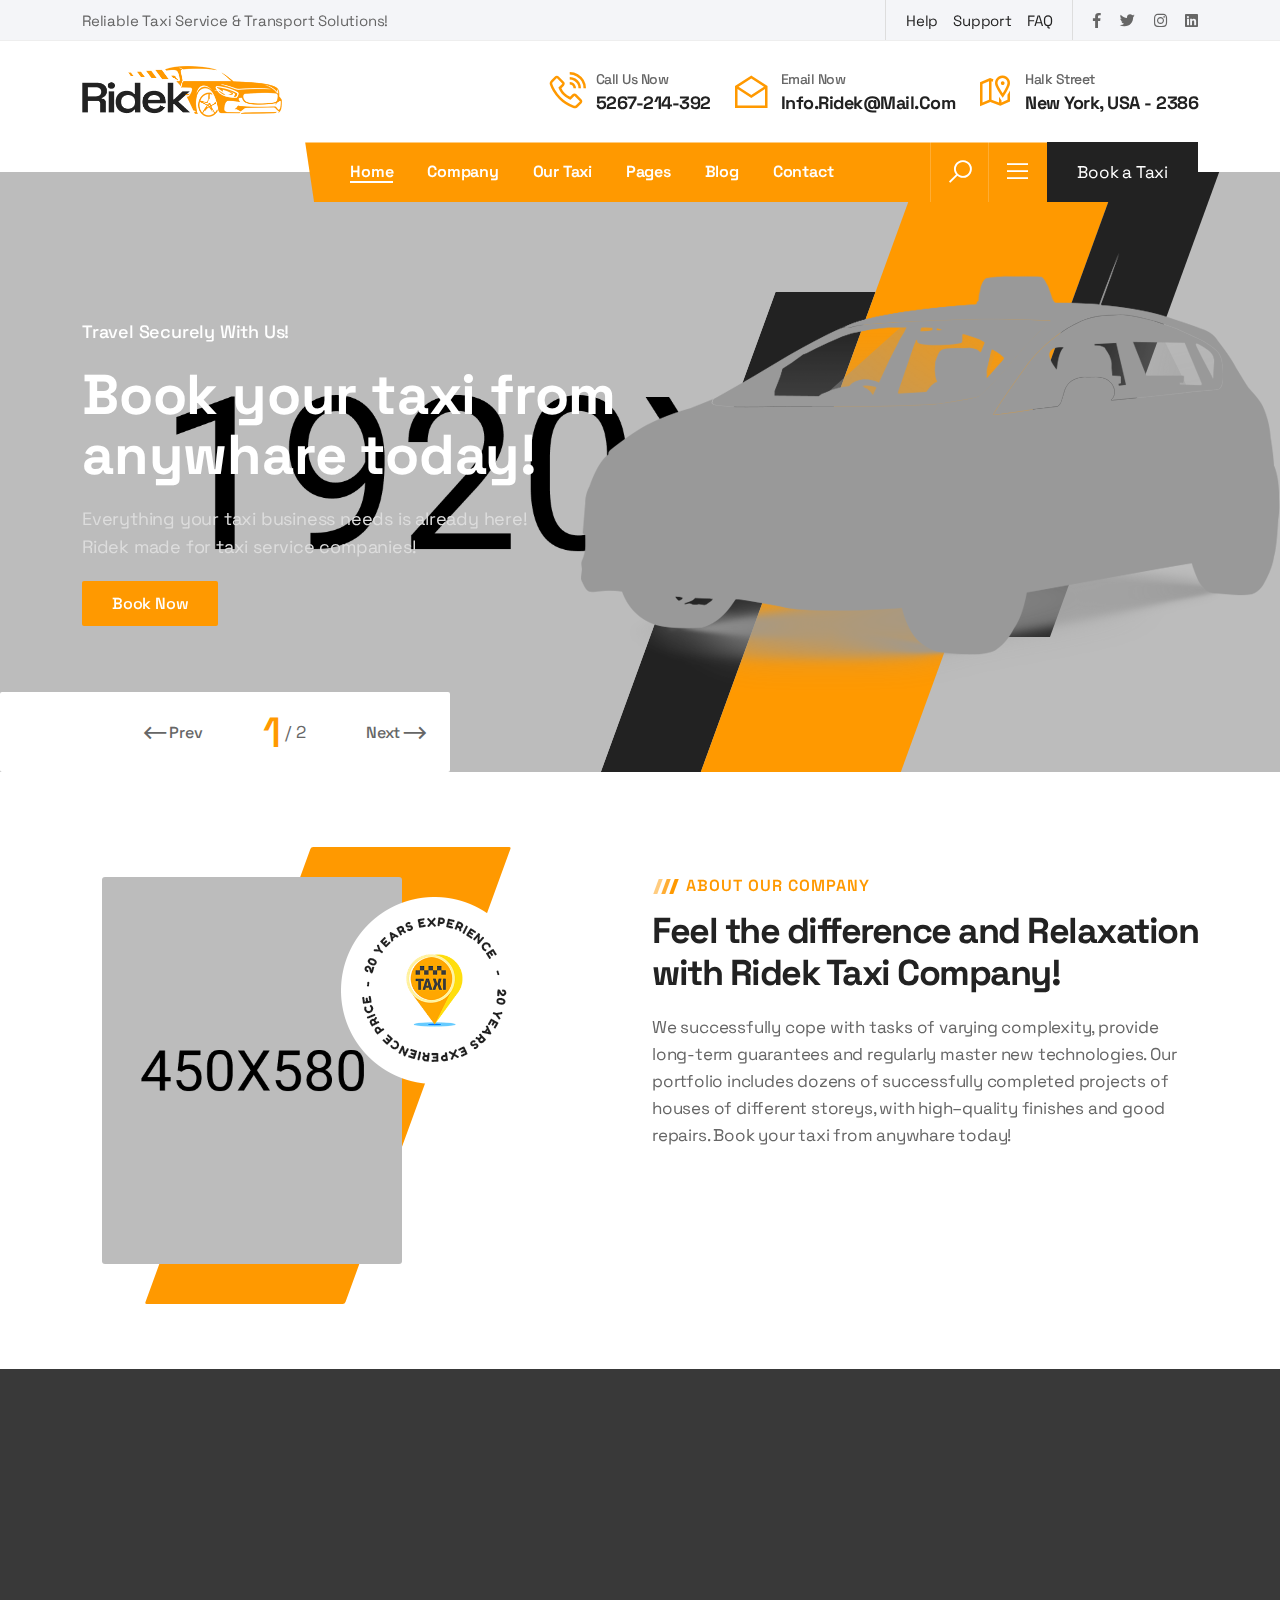
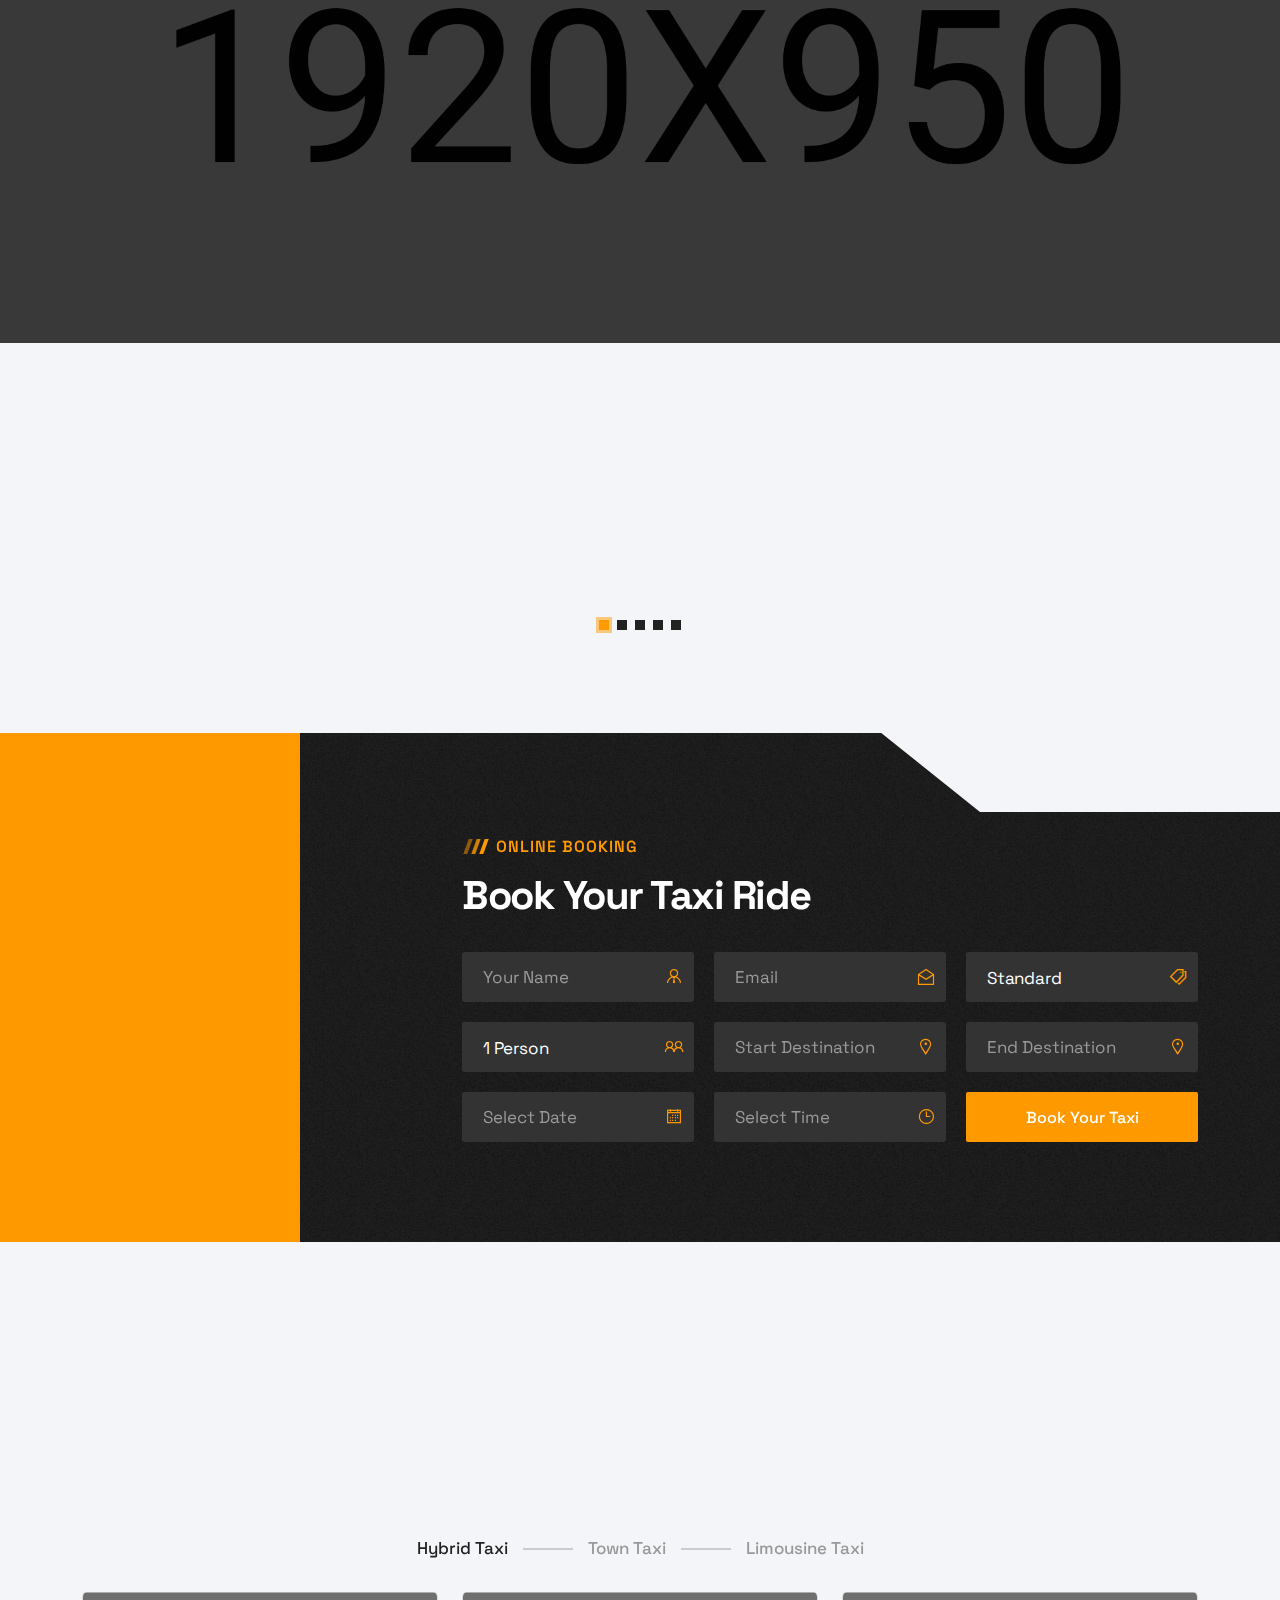
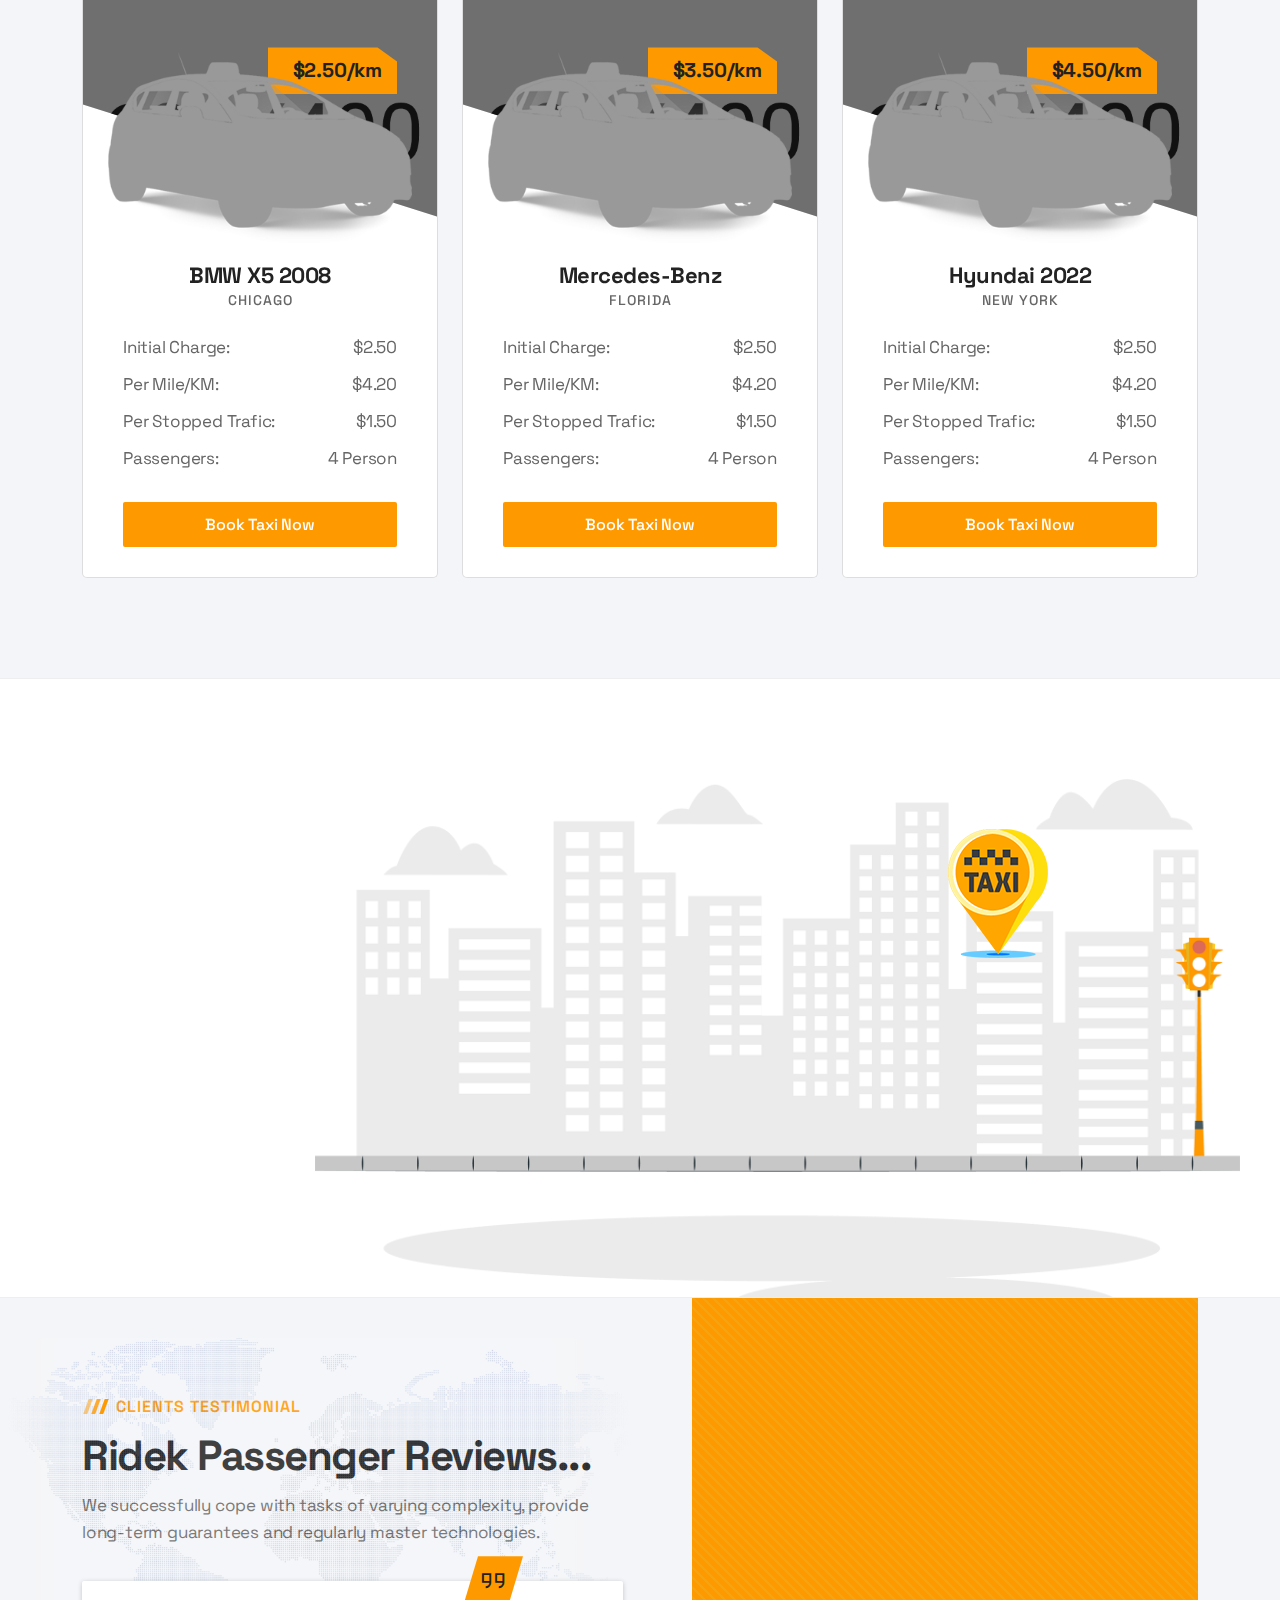
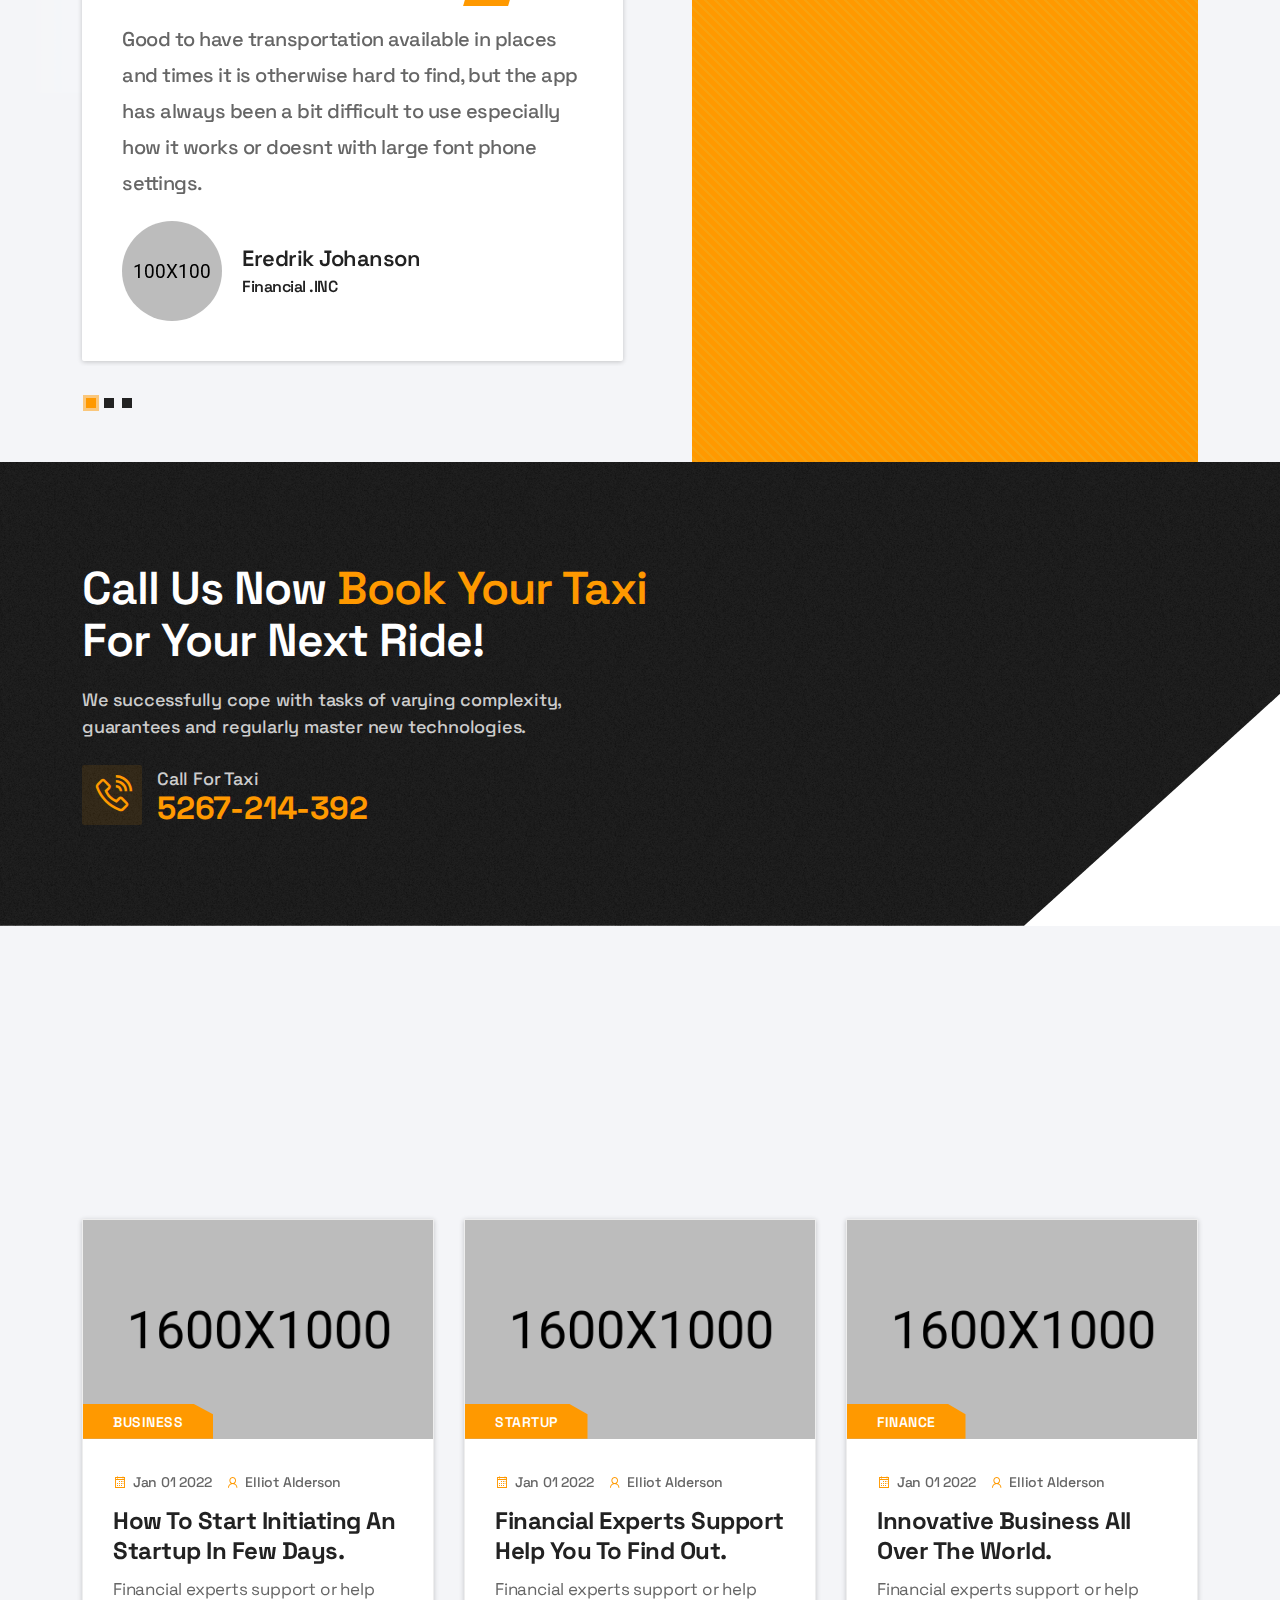
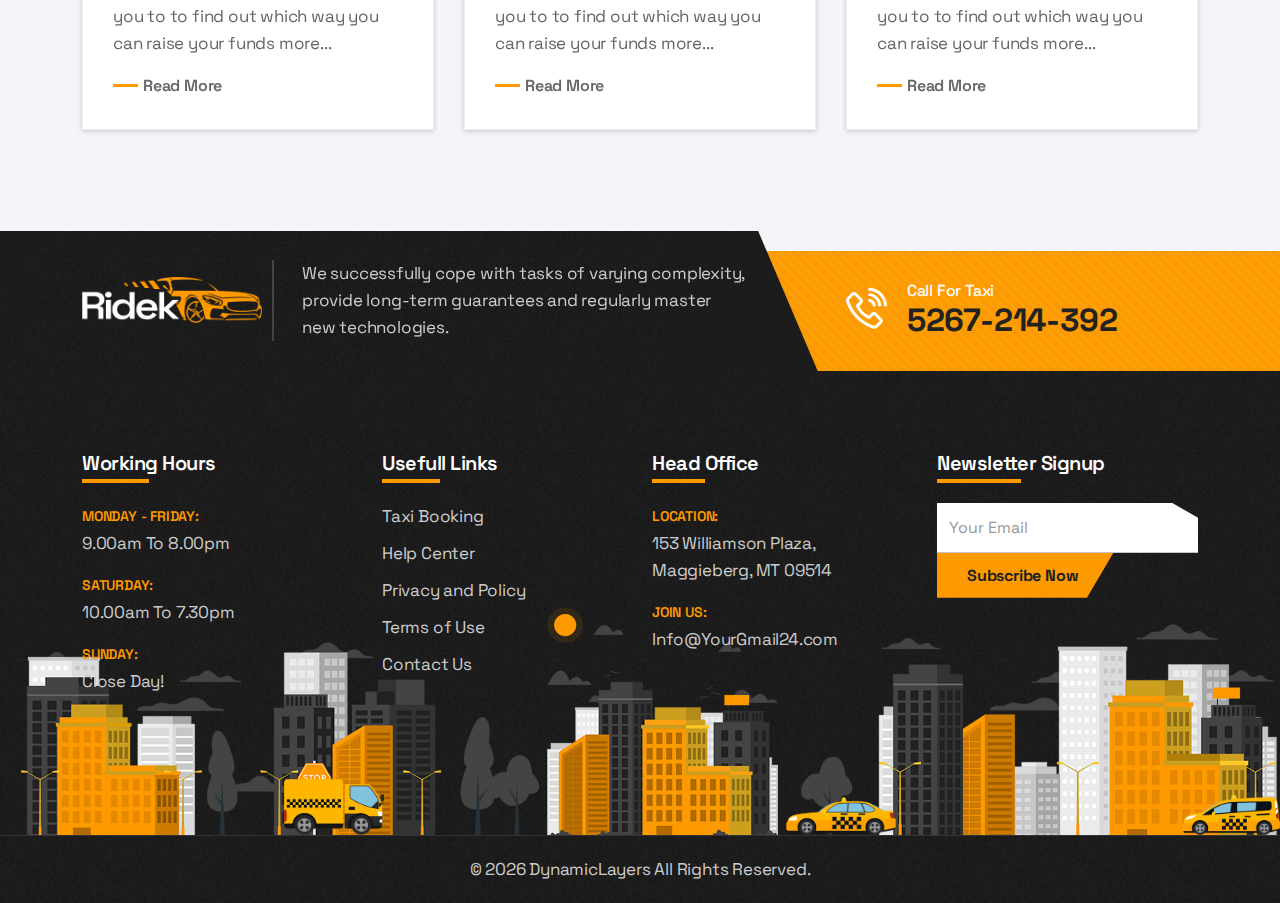
==== index.html @ b0699152 "Added all files without editing any" ====
<!DOCTYPE html>
<!--[if lt IE 7]>      <html class="no-js lt-ie9 lt-ie8 lt-ie7" lang=""> <![endif]-->
<!--[if IE 7]>         <html class="no-js lt-ie9 lt-ie8" lang=""> <![endif]-->
<!--[if IE 8]>         <html class="no-js lt-ie9" lang=""> <![endif]-->
<!--[if gt IE 8]><!-->
<html class="no-js" lang="en">
<!--<![endif]-->

<head>
    <meta charset="utf-8">
    <meta name="viewport" content="width=device-width, initial-scale=1">
    <meta name="description" content="Ridek Online Taxi Booking HTML5 Template">
    <meta name="author" content="DynamicLayers">

    <title>Ridek - Online Taxi Booking Service HTML5 Template</title>

    <link rel="shortcut icon" type="image/x-icon" href="assets/img/favicon.png">
	
    <link rel="stylesheet" href="assets/css/bootstrap.min.css">
    <link rel="stylesheet" href="assets/css/animate.min.css">
    <link rel="stylesheet" href="assets/css/fontawesome.min.css">
    <link rel="stylesheet" href="assets/css/line-awesome.min.css">
    <link rel="stylesheet" href="assets/css/keyframe-animation.css">
    <link rel="stylesheet" href="assets/css/jquery.datetimepicker.min.css">
    <link rel="stylesheet" href="assets/css/nice-select.css">
    <link rel="stylesheet" href="assets/css/venobox.min.css">
    <link rel="stylesheet" href="assets/css/swiper.min.css">
    <link rel="stylesheet" href="assets/css/elements.css">
    <link rel="stylesheet" href="assets/css/header.css">
    <link rel="stylesheet" href="assets/css/slider.css">
    <link rel="stylesheet" href="assets/css/blog.css">
    <link rel="stylesheet" href="assets/css/main.css">
    <link rel="stylesheet" href="assets/css/responsive.css">
</head>

<body>
    <!--[if lt IE 8]>
	<p class="browserupgrade">
        You are using an <strong>outdated</strong> browser. Please
        <a href="http://browsehappy.com/">upgrade your browser</a> to improve
        your experience.
	</p><![endif]-->

    <div class="site-preloader">
        <div class="car">
            <div class="strike"></div>
            <div class="strike strike2"></div>
            <div class="strike strike3"></div>
            <div class="strike strike4"></div>
            <div class="strike strike5"></div>
            <div class="car-detail spoiler"></div>
            <div class="car-detail back"></div>
            <div class="car-detail center"></div>
            <div class="car-detail center1"></div>
            <div class="car-detail front"></div>
            <div class="car-detail wheel"></div>
            <div class="car-detail wheel wheel2"></div>
        </div>
    </div><!--/.site-preloader-->

    <header class="main-header">
        <div class="top-header">
            <div class="container">
                <div class="top-header-wrap">
                    <div class="top-left">
                        <p>Reliable Taxi Service & Transport Solutions!</p>
                    </div>
                    <div class="top-right">
                        <ul class="top-header-nav">
                            <li><a href="faqs.html">Help</a></li>
                            <li><a href="contact.html">Support</a></li>
                            <li><a href="faqs.html">FAQ</a></li>
                        </ul>
                        <ul class="header-social-share">
                            <li><a href="#"><i class="fab fa-facebook-f"></i></a></li>
                            <li><a href="#"><i class="fab fa-twitter"></i></a></li>
                            <li><a href="#"><i class="fab fa-instagram"></i></a></li>
                            <li><a href="#"><i class="fab fa-linkedin"></i></a></li>
                        </ul>
                    </div>
                </div>
            </div>
        </div><!--/.top-header-->
        <div class="mid-header">
            <div class="container">
                <div class="mid-header-wrap">
                    <div class="site-logo">
                        <a href="index.html"><img src="assets/img/logo-dark.png" alt="Logo"></a>
                    </div><!--/.site-logo-->
                    <ul class="header-info">
                        <li>
                            <div class="header-info-icon">
                                <i class="las la-phone-volume"></i>
                            </div>
                            <div class="header-info-text">
                                <h3><span>Call us now</span><a href="tel:5267214392">5267-214-392</a></h3>
                            </div>
                        </li>
                        <li>
                            <div class="header-info-icon">
                                <i class="las la-envelope-open"></i>
                            </div>
                            <div class="header-info-text">
                                <h3><span>Email now</span>Info.ridek@mail.com</h3>
                            </div>
                        </li>
                        <li>
                            <div class="header-info-icon">
                                <i class="las la-map-marked-alt"></i>
                            </div>
                            <div class="header-info-text">
                                <h3><span>Halk Street</span>New York, USA - 2386</h3>
                            </div>
                        </li>
                    </ul>
                </div>
            </div>
        </div><!--/.mid-header-->
        <div class="nav-menu-wrapper">
            <div class="container">
                <div class="nav-menu-inner">
                    <div class="site-logo">
                        <a href="index.html"><img src="assets/img/logo-dark.png" alt="Logo"></a>
                    </div><!--/.site-logo-->
                    <div class="header-menu-wrap">
                        <ul class="nav-menu">
                            <li class="active dropdown_menu">
                                <a href="index.html">Home</a>
                                <ul>
                                    <li><a href="index.html">Home Default</a></li>
                                    <li><a href="index-2.html">Home Modern</a></li>
                                </ul>
                            </li>
                            <li class="dropdown_menu">
                                <a href="about-us.html">Company</a>
                                <ul>
                                    <li><a href="about-us.html">About Us</a></li>
                                    <li><a href="about-company.html">About Company</a></li>
                                    <li><a href="our-services.html">Our Services</a></li>
                                    <li><a href="service-details.html">Services Details</a></li>
                                    <li><a href="book-taxi.html">Book a Ride</a></li>
                                </ul>
                            </li>
                            <li class="dropdown_menu">
                                <a href="our-taxi.html">Our Taxi</a>
                                <ul>
                                    <li><a href="our-taxi.html">Taxi Lists</a></li>
                                    <li><a href="taxi-details.html">Taxi Details</a></li>
                                </ul>
                            </li>
                            <li class="dropdown_menu">
                                <a href="#">Pages</a>
                                <ul>
                                    <li><a href="our-drivers.html">Our Drivers</a></li>
                                    <li><a href="driver-details.html">Driver Details</a></li>
                                    <li><a href="testimonials.html">Customer Reviews</a></li>
                                    <li><a href="faqs.html">Help &amp; Faq's</a></li>
                                    <li><a href="404.html">404 Error</a></li>
                                </ul>
                            </li>
                            <li class="dropdown_menu">
                                <a href="blog-grid.html">Blog</a>
                                <ul>
                                    <li><a href="blog-grid.html">Grid Posts</a></li>
                                    <li><a href="blog-classic.html">Classic Posts</a></li>
                                    <li><a href="blog-details.html">Blog Details</a></li>
                                </ul>
                            </li>
                            <li><a href="contact.html">Contact</a></li>
                        </ul>
                    </div>
                    <div class="menu-right-item">
                        <div class="search-icon dl-search-icon">
                            <i class="las la-search"></i>
                        </div>
                        <div class="sidebox-icon dl-sidebox-icon">
                            <i class="las la-bars"></i>
                        </div>
                        <a href="book-taxi.html" class="menu-btn">Book a Taxi</a>
                    </div>
                    <div class="mobile-menu-icon">
                        <div class="burger-menu">
                            <div class="line-menu line-half first-line"></div>
                            <div class="line-menu"></div>
                            <div class="line-menu line-half last-line"></div>
                        </div>
                    </div>
                </div>
            </div>
        </div>
        <!--/.nav-menu-->
    </header>
    <!--/.main-header-->

    <div id="popup-search-box">
        <div class="box-inner-wrap d-flex align-items-center">
            <form id="form" action="#" method="get" role="search">
                <input id="popup-search" type="text" name="s" placeholder="Type keywords here...">
                <button id="popup-search-button" type="submit" name="submit">
                    <i class="las la-search"></i>
                </button>
            </form>
            <div class="search-close"><i class="las la-times"></i></div>
        </div>
    </div>
    <!--/.popupsearch-box-->
    <div id="searchbox-overlay"></div>

    <div id="popup-sidebox" class="popup-sidebox">
        <div class="sidebox-content">
            <div class="site-logo">
                <a href="index.html"><img src="assets/img/logo-light.png" alt="logo"></a>
            </div>
            <p>Everything your taxi business needs is already here! Ridek, a theme
                made for taxi service companies.</p>
            <ul class="sidebox-list">
                <li class="call"><span>Call for ride:</span>5267-214-392</li>
                <li>
                    <span>You can find us at:</span>Halk Street New York, USA - 2386
                </li>
                <li><span>Email now:</span>Info.ridek@mail.com</li>
            </ul>
        </div>
    </div>
    <!--/.popup-sidebox-->
    <div id="sidebox-overlay"></div>

    <div class="slider-section">
        <div class="main-slider">
            <div class="swiper-wrapper">
                <div class="swiper-slide">
                    <div class="slider-img"><img src="assets/img/slider-bg.jpg" alt="img" class="kenburns"
                            style="animation-duration: 12000ms; "></div>
                    <div class="car-holder">
                        <img src="assets/img/car-1.png" alt="car" data-animation="car-animation" data-duration="1.5s">
                        <div class="shape">
                            <div data-animation="slide-in-bottom" data-duration="1.5s" data-delay="0.3s"></div>
                            <div data-animation="fade-in" data-duration="1.5s" data-delay="0.2s"></div>
                            <div data-animation="slide-in-top" data-duration="1.5s" data-delay="0.5s"></div>
                        </div>
                    </div>
                    <div class="slider-content-wrap d-flex align-items-center text-left">
                        <div class="container">
                            <div class="slider-content">
                                <div class="slider-caption medium">
                                    <div class="inner-layer">
                                        <div data-animation="fade-in-bottom" data-delay="0.3s">Travel securely with us!
                                        </div>
                                    </div>
                                </div>
                                <div class="slider-caption big">
                                    <div class="inner-layer">
                                        <div data-animation="fade-in-bottom" data-delay="0.5s">Book your taxi from
                                            <br>anywhare today!
                                        </div>
                                    </div>
                                </div>
                                <div class="slider-caption small">
                                    <div class="inner-layer">
                                        <div data-animation="fade-in-bottom" data-delay="0.7s" data-duration="1s">
                                            Everything your taxi business needs is already here! <br>Ridek made for taxi
                                            service companies!</div>
                                    </div>
                                </div>
                                <div class="slider-btn">
                                    <a href="book-taxi.html" class="default-btn" data-animation="fade-in-bottom"
                                        data-delay="0.9s">Book Now</a>
                                </div>
                            </div>
                        </div>
                    </div>
                </div>
                <div class="swiper-slide">
                    <div class="slider-img"><img src="assets/img/slider-bg.jpg" alt="img" class="kenburns"
                            style="animation-duration: 12000ms; "></div>
                    <div class="car-holder">
                        <img src="assets/img/car-1.png" alt="car" data-animation="car-animation" data-duration="1.5s">
                        <div class="shape">
                            <div data-animation="slide-in-bottom" data-duration="1.5s" data-delay="0.3s"></div>
                            <div data-animation="fade-in" data-duration="1.5s" data-delay="0.2s"></div>
                            <div data-animation="slide-in-top" data-duration="1.5s" data-delay="0.5s"></div>
                        </div>
                    </div>
                    <div class="slider-content-wrap d-flex align-items-center text-left">
                        <div class="container">
                            <div class="slider-content">
                                <div class="slider-caption medium">
                                    <div class="inner-layer">
                                        <div data-animation="fade-in-bottom" data-delay="0.3s">Travel securely with us!
                                        </div>
                                    </div>
                                </div>
                                <div class="slider-caption big">
                                    <div class="inner-layer">
                                        <div data-animation="fade-in-bottom" data-delay="0.5s">Book your taxi from
                                            <br>anywhare today!
                                        </div>
                                    </div>
                                </div>
                                <div class="slider-caption small">
                                    <div class="inner-layer">
                                        <div data-animation="fade-in-bottom" data-delay="0.7s" data-duration="1s">
                                            Everything your taxi business needs is already here! <br>Ridek made for taxi
                                            service companies!</div>
                                    </div>
                                </div>
                                <div class="slider-btn">
                                    <a href="book-taxi.html" class="default-btn" data-animation="fade-in-bottom"
                                        data-delay="0.9s">Book Now</a>
                                </div>
                            </div>
                        </div>
                    </div>
                </div>
            </div>
            <!-- Slider navigation buttons -->
            <div class="slider-controls">
                <div class="slider-control slider-button-prev"><span><i
                            class="las la-long-arrow-alt-left"></i></span>Prev</div>
                <div class="slider-pagination"></div>
                <div class="slider-control slider-button-next">Next<span><i
                            class="las la-long-arrow-alt-right"></i></span>
                </div>
            </div>
        </div>
    </div>
    <!--/.slider-section-->

    <section class="about-section padding">
        <div class="container">
            <div class="row align-items-center">
                <div class="col-md-6">
                    <div class="about-img">
                        <img class="about-img1 wow fade-in-left" data-wow-delay="200ms" src="assets/img/about-1.png" alt="img">
                        <img class="about-img2 wow fade-in-bottom" data-wow-delay="400ms" src="assets/img/about-2.png" alt="img">
                        <figure class="round-text"><img src="assets/img/experience-text-round.png" alt="img"></figure>
                    </div>
                </div>
                <div class="col-md-6">
                    <div class="section-heading mb-40 wow fade-in-right" data-wow-delay="200ms">
                        <h4><span></span>About Our Company</h4>
                        <h2>Feel the difference and Relaxation with Ridek Taxi Company!</h2>
                        <p>We successfully cope with tasks of varying complexity, provide long-term guarantees and
                            regularly master new technologies. Our portfolio includes dozens of successfully completed
                            projects of houses of different storeys, with high–quality finishes and good repairs. Book
                            your taxi from anywhare today!</p>
                    </div>
                    <!--/.section-heading-->
                    <ul class="about-info wow fade-in-right" data-wow-delay="400ms">
                        <li>
                            <img class="owner-thumb" src="assets/img/comment-1.png" alt="thumb">
                            <div class="owner">
                                <h4>Founder - CEO</h4>
                                <img class="signature" src="assets/img/signature.png" alt="signature">
                            </div>
                        </li>
                        <li>
                            <h2><span>Call For Taxi</span><a href="tel:5267214392">5267-214-392</a></h2>
                        </li>
                    </ul>
                </div>
            </div>
        </div>
    </section>
    <!--/.about-section-->

    <section class="service-section bg-grey padding">
        <div class="bg-half"></div>
        <div class="container">
            <div class="section-heading text-center mb-40 wow fade-in-bottom" data-wow-delay="200ms">
                <h4><span></span>What We Offer</h4>
                <h2 class="white">Start your journey with<br>Ridek Taxi Company!</h2>
                <p>We successfully cope with tasks of varying complexity, provide long-term <br>guarantees and regularly
                    master new technologies.</p>
            </div>
            <!--/.section-heading-->
            <div class="swiper-outside">
                <div class="service-carousel">
                    <div class="swiper-wrapper">
                        <div class="swiper-slide">
                            <div class="service-item wow fade-in-bottom" data-wow-delay="200ms">
                                <div class="service-thumb">
                                    <img src="assets/img/service-1.jpg" alt="img">
                                    <div class="service-shape-wrap">
                                        <div class="service-shape"></div>
                                    </div>
                                    <div class="service-car"><img src="assets/img/car-1.png" alt="car"></div>
                                </div>
                                <div class="service-content">
                                    <h3><a href="service-details.html">Regular Transport</a></h3>
                                    <p>Everything your taxi business needs is already here! Ridek made for taxi service
                                        companies!</p>
                                    <a class="read-more" href="service-details.html">Read More</a>
                                </div>
                            </div>
                        </div>
                        <div class="swiper-slide">
                            <div class="service-item wow fade-in-bottom" data-wow-delay="400ms">
                                <div class="service-thumb">
                                    <img src="assets/img/service-2.jpg" alt="img">
                                    <div class="service-shape-wrap">
                                        <div class="service-shape"></div>
                                    </div>
                                    <div class="service-car"><img src="assets/img/car-1.png" alt="car"></div>
                                </div>
                                <div class="service-content">
                                    <h3><a href="service-details.html">Airport Transport</a></h3>
                                    <p>Everything your taxi business needs is already here! Ridek made for taxi service
                                        companies!</p>
                                    <a class="read-more" href="service-details.html">Read More</a>
                                </div>
                            </div>
                        </div>
                        <div class="swiper-slide">
                            <div class="service-item wow fade-in-bottom" data-wow-delay="600ms">
                                <div class="service-thumb">
                                    <img src="assets/img/service-3.jpg" alt="img">
                                    <div class="service-shape-wrap">
                                        <div class="service-shape"></div>
                                    </div>
                                    <div class="service-car"><img src="assets/img/car-1.png" alt="car"></div>
                                </div>
                                <div class="service-content">
                                    <h3><a href="service-details.html">Luggage Transport</a></h3>
                                    <p>Everything your taxi business needs is already here! Ridek made for taxi service
                                        companies!</p>
                                    <a class="read-more" href="service-details.html">Read More</a>
                                </div>
                            </div>
                        </div>
                        <div class="swiper-slide">
                            <div class="service-item">
                                <div class="service-thumb">
                                    <img src="assets/img/service-4.jpg" alt="img">
                                    <div class="service-shape-wrap">
                                        <div class="service-shape"></div>
                                    </div>
                                    <div class="service-car"><img src="assets/img/car-1.png" alt="car"></div>
                                </div>
                                <div class="service-content">
                                    <h3><a href="service-details.html">City Transport</a></h3>
                                    <p>Everything your taxi business needs is already here! Ridek made for taxi service
                                        companies!</p>
                                    <a class="read-more" href="service-details.html">Read More</a>
                                </div>
                            </div>
                        </div>
                        <div class="swiper-slide">
                            <div class="service-item">
                                <div class="service-thumb">
                                    <img src="assets/img/service-5.jpg" alt="img">
                                    <div class="service-shape-wrap">
                                        <div class="service-shape"></div>
                                    </div>
                                    <div class="service-car"><img src="assets/img/car-1.png" alt="car"></div>
                                </div>
                                <div class="service-content">
                                    <h3><a href="service-details.html">Business Transport</a></h3>
                                    <p>Everything your taxi business needs is already here! Ridek made for taxi service
                                        companies!</p>
                                    <a class="read-more" href="service-details.html">Read More</a>
                                </div>
                            </div>
                        </div>
                    </div>
                    <div class="swiper-pagination"></div><!-- Carousel Dots -->
                </div>
                <!-- Carousel Arrows -->
                <div class="swiper-nav swiper-next"><i class="las la-long-arrow-alt-right"></i></div>
                <div class="swiper-nav swiper-prev"><i class="las la-long-arrow-alt-left"></i></div>
            </div>
        </div>
    </section>
    <!--/.service-section-->

    <section class="booking-section">
        <div class="container">
            <div class="row pos-relative padding">
                <div class="col-lg-4">
                    <div class="booking-car wow fade-in-left" data-wow-delay="200ms"></div>
                </div>
                <div class="col-lg-8">
                    <div class="booking-wrap">
                        <div class="section-heading mb-30">
                            <h4><span></span>Online Booking</h4>
                            <h2 class="white">Book Your Taxi Ride</h2>
                        </div>
                        <form action="book-ride.php" id="book-taxi-ride">
                            <div class="booking-form">
                                <div class="form-field">
                                    <i class="las la-user-tie"></i>
                                    <input type="text" id="full-name" name="full-name" class="form-control"
                                        placeholder="Your Name" required>
                                </div>
                                <div class="form-field">
                                    <i class="las la-envelope-open"></i>
                                    <input type="email" id="email" name="email" class="form-control" placeholder="Email"
                                        required>
                                </div>
                                <div class="form-field">
                                    <i class="las la-tags"></i>
                                    <select name="package-type" id="type" class="niceSelect">
                                        <option value="standard">Standard</option>
                                        <option value="business">Business</option>
                                        <option value="economy">Economy</option>
                                        <option value="vip-spacial">VIP Spacial</option>
                                        <option value="comfort">Comfort</option>
                                    </select>
                                </div>
                                <div class="form-field">
                                    <i class="las la-user-friends"></i>
                                    <select name="passengers" id="passengers" class="niceSelect">
                                        <option value="1">1 Person</option>
                                        <option value="2">2 Person</option>
                                        <option value="3">3 Person</option>
                                        <option value="4">4 Person</option>
                                        <option value="5">5 Person</option>
                                    </select>
                                </div>
                                <div class="form-field">
                                    <i class="las la-map-marker"></i>
                                    <input type="text" id="start-dest" name="start-dest" class="form-control"
                                        placeholder="Start Destination" required>
                                </div>
                                <div class="form-field">
                                    <i class="las la-map-marker"></i>
                                    <input type="text" id="end-dest" name="end-dest" class="form-control"
                                        placeholder="End Destination" required>
                                </div>
                                <div class="form-field">
                                    <i class="las la-calendar"></i>
                                    <input type="text" id="ride-date" name="ride-date" class="form-control date-picker"
                                        placeholder="Select Date" required>
                                </div>
                                <div class="form-field">
                                    <i class="las la-clock"></i>
                                    <input type="text" id="ride-time" name="ride-time" class="form-control time-picker"
                                        placeholder="Select Time" required>
                                </div>
                                <div class="form-field">
                                    <button id="submit" class="default-btn" type="submit">Book Your Taxi</button>
                                </div>
                            </div>
                            <div id="form-messages" class="alert" role="alert"></div>
                        </form><!-- Booking Form -->
                    </div>
                </div>
            </div>
        </div>
    </section><!--/.booking-section-->

    <section class="pricing-section bg-grey bd-bottom padding">
        <div class="container">
            <div class="section-heading text-center mb-40 wow fade-in-bottom" data-wow-delay="200ms">
                <h4><span></span>Lets Go With Us!</h4>
                <h2>Choose Your Taxi to Ride!</h2>
                <p>We successfully cope with tasks of varying complexity, provide long-term <br>guarantees and regularly
                    master new technologies.</p>
            </div><!--/.section-heading-->
            <ul class="nav pricing-tab-menu" id="pricing-tab" role="tablist">
                <li class="nav-item" role="presentation">
                    <button class="nav-link active" id="hybrid-taxi" data-bs-toggle="tab"
                        data-bs-target="#hybrid-taxi-content" type="button" role="tab"
                        aria-controls="hybrid-taxi-content" aria-selected="true">Hybrid Taxi</button>
                </li>
                <li class="nav-item" role="presentation">
                    <button class="nav-link" id="town-taxt" data-bs-toggle="tab" data-bs-target="#town-taxi-content"
                        type="button" role="tab" aria-controls="town-taxi-content" aria-selected="false">Town
                        Taxi</button>
                </li>
                <li class="nav-item" role="presentation">
                    <button class="nav-link" id="limousine-taxi" data-bs-toggle="tab"
                        data-bs-target="#limousine-taxi-content" type="button" role="tab"
                        aria-controls="limousine-taxi-content" aria-selected="false">Limousine Taxi</button>
                </li>
            </ul>
            <!--Tab Menu-->
            <div class="tab-content" id="pricing-tab-content">
                <div class="tab-pane fade show active" id="hybrid-taxi-content" role="tabpanel"
                    aria-labelledby="hybrid-taxi-content">
                    <div class="row">
                        <div class="col-lg-4 col-md-6 sm-padding">
                            <div class="pricing-item">
                                <div class="pricing-head-wrap">
                                    <div class="pricing-car">
                                        <img src="assets/img/pricing-car.png" alt="car">
                                        <div class="price">$2.50/km</div>
                                    </div>
                                </div>
                                <div class="pricing-head">
                                    <h3><a href="taxi-details.html">BMW X5 2008</a></h3>
                                    <span class="location">Chicago</span>
                                </div>
                                <ul class="pricing-list">
                                    <li>Initial Charge: <span>$2.50</span></li>
                                    <li>Per Mile/KM: <span>$4.20</span></li>
                                    <li>Per Stopped Trafic: <span>$1.50</span></li>
                                    <li>Passengers: <span>4 Person</span></li>
                                    <li><a href="book-taxi.html" class="default-btn">Book Taxi Now</a></li>
                                </ul>
                            </div>
                        </div>
                        <div class="col-lg-4 col-md-6 sm-padding">
                            <div class="pricing-item">
                                <div class="pricing-head-wrap">
                                    <div class="pricing-car">
                                        <img src="assets/img/pricing-car.png" alt="car">
                                        <div class="price">$3.50/km</div>
                                    </div>
                                </div>
                                <div class="pricing-head">
                                    <h3><a href="taxi-details.html">Mercedes‑Benz</a></h3>
                                    <span class="location">Florida</span>
                                </div>
                                <ul class="pricing-list">
                                    <li>Initial Charge: <span>$2.50</span></li>
                                    <li>Per Mile/KM: <span>$4.20</span></li>
                                    <li>Per Stopped Trafic: <span>$1.50</span></li>
                                    <li>Passengers: <span>4 Person</span></li>
                                    <li><a href="book-taxi.html" class="default-btn">Book Taxi Now</a></li>
                                </ul>
                            </div>
                        </div>
                        <div class="col-lg-4 col-md-6 sm-padding">
                            <div class="pricing-item">
                                <div class="pricing-head-wrap">
                                    <div class="pricing-car">
                                        <img src="assets/img/pricing-car.png" alt="car">
                                        <div class="price">$4.50/km</div>
                                    </div>
                                </div>
                                <div class="pricing-head">
                                    <h3><a href="taxi-details.html">Hyundai 2022</a></h3>
                                    <span class="location">New York</span>
                                </div>
                                <ul class="pricing-list">
                                    <li>Initial Charge: <span>$2.50</span></li>
                                    <li>Per Mile/KM: <span>$4.20</span></li>
                                    <li>Per Stopped Trafic: <span>$1.50</span></li>
                                    <li>Passengers: <span>4 Person</span></li>
                                    <li><a href="book-taxi.html" class="default-btn">Book Taxi Now</a></li>
                                </ul>
                            </div>
                        </div>
                    </div>
                </div>
                <div class="tab-pane fade" id="town-taxi-content" role="tabpanel" aria-labelledby="town-taxi-content">
                    <div class="row">
                        <div class="col-lg-4 col-md-6 sm-padding">
                            <div class="pricing-item">
                                <div class="pricing-head-wrap">
                                    <div class="pricing-car">
                                        <img src="assets/img/pricing-car.png" alt="car">
                                        <div class="price">$2.50/km</div>
                                    </div>
                                </div>
                                <div class="pricing-head">
                                    <h3><a href="taxi-details.html">BMW X5 2008</a></h3>
                                    <span class="location">Chicago</span>
                                </div>
                                <ul class="pricing-list">
                                    <li>Initial Charge: <span>$2.50</span></li>
                                    <li>Per Mile/KM: <span>$4.20</span></li>
                                    <li>Per Stopped Trafic: <span>$1.50</span></li>
                                    <li>Passengers: <span>4 Person</span></li>
                                    <li><a href="book-taxi.html" class="default-btn">Book Taxi Now</a></li>
                                </ul>
                            </div>
                        </div>
                        <div class="col-lg-4 col-md-6 sm-padding">
                            <div class="pricing-item">
                                <div class="pricing-head-wrap">
                                    <div class="pricing-car">
                                        <img src="assets/img/pricing-car.png" alt="car">
                                        <div class="price">$3.50/km</div>
                                    </div>
                                </div>
                                <div class="pricing-head">
                                    <h3><a href="taxi-details.html">Mercedes‑Benz</a></h3>
                                    <span class="location">Florida</span>
                                </div>
                                <ul class="pricing-list">
                                    <li>Initial Charge: <span>$2.50</span></li>
                                    <li>Per Mile/KM: <span>$4.20</span></li>
                                    <li>Per Stopped Trafic: <span>$1.50</span></li>
                                    <li>Passengers: <span>4 Person</span></li>
                                    <li><a href="book-taxi.html" class="default-btn">Book Taxi Now</a></li>
                                </ul>
                            </div>
                        </div>
                        <div class="col-lg-4 col-md-6 sm-padding">
                            <div class="pricing-item">
                                <div class="pricing-head-wrap">
                                    <div class="pricing-car">
                                        <img src="assets/img/pricing-car.png" alt="car">
                                        <div class="price">$4.50/km</div>
                                    </div>
                                </div>
                                <div class="pricing-head">
                                    <h3><a href="taxi-details.html">Hyundai 2022</a></h3>
                                    <span class="location">New York</span>
                                </div>
                                <ul class="pricing-list">
                                    <li>Initial Charge: <span>$2.50</span></li>
                                    <li>Per Mile/KM: <span>$4.20</span></li>
                                    <li>Per Stopped Trafic: <span>$1.50</span></li>
                                    <li>Passengers: <span>4 Person</span></li>
                                    <li><a href="book-taxi.html" class="default-btn">Book Taxi Now</a></li>
                                </ul>
                            </div>
                        </div>
                    </div>
                </div>
                <div class="tab-pane fade" id="limousine-taxi-content" role="tabpanel" aria-labelledby="limousine-taxi">
                    <div class="row">
                        <div class="col-lg-4 col-md-6 sm-padding">
                            <div class="pricing-item">
                                <div class="pricing-head-wrap">
                                    <div class="pricing-car">
                                        <img src="assets/img/pricing-car.png" alt="car">
                                        <div class="price">$2.50/km</div>
                                    </div>
                                </div>
                                <div class="pricing-head">
                                    <h3><a href="taxi-details.html">BMW X5 2008</a></h3>
                                    <span class="location">Chicago</span>
                                </div>
                                <ul class="pricing-list">
                                    <li>Initial Charge: <span>$2.50</span></li>
                                    <li>Per Mile/KM: <span>$4.20</span></li>
                                    <li>Per Stopped Trafic: <span>$1.50</span></li>
                                    <li>Passengers: <span>4 Person</span></li>
                                    <li><a href="book-taxi.html" class="default-btn">Book Taxi Now</a></li>
                                </ul>
                            </div>
                        </div>
                        <div class="col-lg-4 col-md-6 sm-padding">
                            <div class="pricing-item">
                                <div class="pricing-head-wrap">
                                    <div class="pricing-car">
                                        <img src="assets/img/pricing-car.png" alt="car">
                                        <div class="price">$3.50/km</div>
                                    </div>
                                </div>
                                <div class="pricing-head">
                                    <h3><a href="taxi-details.html">Mercedes‑Benz</a></h3>
                                    <span class="location">Florida</span>
                                </div>
                                <ul class="pricing-list">
                                    <li>Initial Charge: <span>$2.50</span></li>
                                    <li>Per Mile/KM: <span>$4.20</span></li>
                                    <li>Per Stopped Trafic: <span>$1.50</span></li>
                                    <li>Passengers: <span>4 Person</span></li>
                                    <li><a href="book-taxi.html" class="default-btn">Book Taxi Now</a></li>
                                </ul>
                            </div>
                        </div>
                        <div class="col-lg-4 col-md-6 sm-padding">
                            <div class="pricing-item">
                                <div class="pricing-head-wrap">
                                    <div class="pricing-car">
                                        <img src="assets/img/pricing-car.png" alt="car">
                                        <div class="price">$4.50/km</div>
                                    </div>
                                </div>
                                <div class="pricing-head">
                                    <h3><a href="taxi-details.html">Hyundai 2022</a></h3>
                                    <span class="location">New York</span>
                                </div>
                                <ul class="pricing-list">
                                    <li>Initial Charge: <span>$2.50</span></li>
                                    <li>Per Mile/KM: <span>$4.20</span></li>
                                    <li>Per Stopped Trafic: <span>$1.50</span></li>
                                    <li>Passengers: <span>4 Person</span></li>
                                    <li><a href="book-taxi.html" class="default-btn">Book Taxi Now</a></li>
                                </ul>
                            </div>
                        </div>
                    </div>
                </div>
            </div><!-- Tab Content -->
        </div>
    </section>
    <!--/.pricing-section-->

    <section class="download-section bd-bottom padding">
        <div class="container">
            <div class="row">
                <div class="col-lg-6">
                    <div class="section-heading wow fade-in-left" data-wow-delay="200ms">
                        <h4><span></span>Online Booking</h4>
                        <h2>Get the Ridek Mobile app and Start Your Journey!</h2>
                        <p>We successfully cope with tasks of varying complexity, provide long-term guarantees and
                            regularly master technologies.</p>
                        <ul class="app-feature">
                            <li>
                                <i><img class="feature-icon" src="assets/img/icon-navigator.svg" alt="icon"></i>
                                <h3>Easy to Search <br> Ridek Taxi!</h3>
                            </li>
                            <li>
                                <i><img class="feature-icon" src="assets/img/icon-clock.svg" alt="icon"></i>
                                <h3>Quick Pickups To <br> Save Time!</h3>
                            </li>
                            <li>
                                <i><img class="feature-icon" src="assets/img/icon-docs.svg" alt="icon"></i>
                                <h3>Inclusive Rates To<br> Enjoy Ride!</h3>
                            </li>
                        </ul>
                        <div class="download-btn">
                            <a href="#"><img src="assets/img/google-play.svg" alt="PlayStore"></a>
                            <a href="#"><img src="assets/img/app-store.svg" alt="AppStore"></a>
                        </div>
                    </div>
                </div>
                <div class="col-lg-6 d-none d-lg-block">
                    <div class="taxi-holder">
                        <div class="taxi wow fade-in-left" data-wow-delay="300ms"></div>
                        <div class="mockup wow fade-in-bottom" data-wow-delay="400ms"></div>
                        <div class="charecter wow fade-in-right" data-wow-delay="500ms"></div>
                        <img class="location-marker" src="assets/img/location-marker.png" alt="location">
                    </div>
                </div>
            </div>
        </div>
    </section>
    <!--/.download-section-->

    <section class="testimonial-section bg-grey">
        <div class="container">
            <div class="row align-items-center">
                <div class="col-lg-6">
                    <div class="section-heading mb-10">
                        <h4><span></span>Clients Testimonial</h4>
                        <h2>Ridek Passenger Reviews...</h2>
                        <p>We successfully cope with tasks of varying complexity, provide long-term guarantees and
                            regularly master technologies.</p>
                    </div>
                    <div class="swiper-outside testi-pagination">
                        <div class="testimonial-carousel">
                            <div class="swiper-wrapper">
                                <div class="swiper-slide">
                                    <div class="testi-item">
                                        <div class="quote-icon"><i class="las la-quote-right"></i></div>
                                        <p>Good to have transportation available in places and times it is otherwise
                                            hard to find, but the app has always been a bit difficult to use especially
                                            how it works or doesnt with large font phone settings.</p>
                                        <div class="testi-author">
                                            <div class="author-thumb"><img src="assets/img/comment-1.png" alt="author">
                                            </div>
                                            <div class="author-info">
                                                <h3>Eredrik Johanson <span>Financial .INC</span></h3>
                                            </div>
                                        </div>
                                    </div>
                                </div>
                                <div class="swiper-slide">
                                    <div class="testi-item">
                                        <div class="quote-icon"><i class="las la-quote-right"></i></div>
                                        <p>Good to have transportation available in places and times it is otherwise
                                            hard to find, but the app has always been a bit difficult to use especially
                                            how it works or doesnt with large font phone settings.</p>
                                        <div class="testi-author">
                                            <div class="author-thumb"><img src="assets/img/comment-1.png" alt="author">
                                            </div>
                                            <div class="author-info">
                                                <h3>Eredrik Johanson <span>Financial .INC</span></h3>
                                            </div>
                                        </div>
                                    </div>
                                </div>
                                <div class="swiper-slide">
                                    <div class="testi-item">
                                        <div class="quote-icon"><i class="las la-quote-right"></i></div>
                                        <p>Good to have transportation available in places and times it is otherwise
                                            hard to find, but the app has always been a bit difficult to use especially
                                            how it works or doesnt with large font phone settings.</p>
                                        <div class="testi-author">
                                            <div class="author-thumb"><img src="assets/img/comment-1.png" alt="author">
                                            </div>
                                            <div class="author-info">
                                                <h3>Eredrik Johanson <span>Financial .INC</span></h3>
                                            </div>
                                        </div>
                                    </div>
                                </div>
                            </div>
                        </div>
                        <div class="swiper-pagination"></div><!-- Carousel Dots -->
                    </div>
                </div>
                <div class="col-lg-6">
                    <div class="feature-wrap">
                        <div class="section-heading mb-30 wow fade-in-right" data-wow-delay="200ms">
                            <h4 class="white"><span></span>Why Choose Us!</h4>
                            <h2 class="white">Why Ride with Ridek?</h2>
                            <p class="white">We successfully cope with tasks of varying complexity, provide long-term
                                guarantees and regularly master technologies.</p>
                        </div>
                        <!--/.section-heading-->
                        <ul class="ridek-features">
                            <li class="wow fade-in-right" data-wow-delay="300ms">
                                <div class="feature-icon">
                                    <i class="las la-gem"></i>
                                </div>
                                <div class="feature-content">
                                    <h3>Safe Guarantee</h3>
                                    <p>We successfully cope with tasks of <br> varying complexity!</p>
                                </div>
                            </li>
                            <li class="wow fade-in-right" data-wow-delay="400ms">
                                <div class="feature-icon">
                                    <i class="las la-taxi"></i>
                                </div>
                                <div class="feature-content">
                                    <h3>Fast Pickups</h3>
                                    <p>We successfully cope with tasks of <br> varying complexity!</p>
                                </div>
                            </li>
                            <li class="wow fade-in-right" data-wow-delay="500ms">
                                <div class="feature-icon">
                                    <i class="las la-tachometer-alt"></i>
                                </div>
                                <div class="feature-content">
                                    <h3>Quick Ride</h3>
                                    <p>We successfully cope with tasks of <br> varying complexity!</p>
                                </div>
                            </li>
                        </ul>
                    </div>
                </div>
            </div>
        </div>
    </section>
    <!--/.testimonial-section-->

    <section class="cta-section padding">
        <div class="cta-men wow fade-in-bottom" data-wow-delay="200ms"></div>
        <div class="container">
            <div class="cta-content">
                <h2>Call Us Now <span>Book Your Taxi</span> <br> For Your Next Ride!</h2>
                <p>We successfully cope with tasks of varying complexity,<br>guarantees and regularly master new
                    technologies.</p>
                <div class="cta-call">
                    <i class="las la-phone-volume"></i>
                    <p><span>Call For Taxi</span><a href="tel:5267214392">5267-214-392</a></p>
                </div>
            </div>
        </div>
    </section>
    <!--/.cta-section-->

    <section class="blog-section bg-grey padding">
        <div class="container">
            <div class="section-heading text-center mb-40 wow fade-in-bottom" data-wow-delay="200ms">
                <h4><span></span>Recent Posts!</h4>
                <h2>News And Insights!</h2>
                <p>We successfully cope with tasks of varying complexity, provide long-term <br>guarantees and regularly
                    master new technologies.</p>
            </div>
            <!--/.section-heading-->
            <div class="row grid-post">
                <div class="col-lg-4 col-md-6 padding-15">
                    <div class="post-card">
                        <div class="post-thumb">
                            <img src="assets/img/post-1.jpg" alt="post">
                            <a href="blog-details.html" class="post-category">Business</a>
                        </div>
                        <div class="post-content-wrap">
                            <ul class="post-meta">
                                <li><i class="las la-calendar"></i>Jan 01 2022</li>
                                <li><i class="las la-user"></i>Elliot Alderson</li>
                            </ul>
                            <div class="post-content">
                                <h3>
                                    <a href="blog-details.html" class="hover">How to start initiating an startup in few
                                        days.</a>
                                </h3>
                                <p>Financial experts support or help you to to find out which way you can raise your
                                    funds more...</p>
                                <a href="blog-details.html" class="read-more">Read More</a>
                            </div>
                        </div>
                    </div>
                </div>
                <div class="col-lg-4 col-md-6 padding-15">
                    <div class="post-card">
                        <div class="post-thumb">
                            <img src="assets/img/post-2.jpg" alt="post">
                            <a href="blog-details.html" class="post-category">Startup</a>
                        </div>
                        <div class="post-content-wrap">
                            <ul class="post-meta">
                                <li><i class="las la-calendar"></i>Jan 01 2022</li>
                                <li><i class="las la-user"></i>Elliot Alderson</li>
                            </ul>
                            <div class="post-content">
                                <h3>
                                    <a href="blog-details.html">Financial experts support help you to find out.</a>
                                </h3>
                                <p>Financial experts support or help you to to find out which way you can raise your
                                    funds more...</p>
                                <a href="blog-details.html" class="read-more">Read More</a>
                            </div>
                        </div>
                    </div>
                </div>
                <div class="col-lg-4 col-md-6 padding-15">
                    <div class="post-card">
                        <div class="post-thumb">
                            <img src="assets/img/post-3.jpg" alt="post">
                            <a href="blog-details.html" class="post-category">Finance</a>
                        </div>
                        <div class="post-content-wrap">
                            <ul class="post-meta">
                                <li><i class="las la-calendar"></i>Jan 01 2022</li>
                                <li><i class="las la-user"></i>Elliot Alderson</li>
                            </ul>
                            <div class="post-content">
                                <h3>
                                    <a href="blog-details.html">Innovative business all over the world.</a>
                                </h3>
                                <p>Financial experts support or help you to to find out which way you can raise your
                                    funds more...</p>
                                <a href="blog-details.html" class="read-more">Read More</a>
                            </div>
                        </div>
                    </div>
                </div>
            </div>
        </div>
    </section>
    <!--/.blog-section-->

    <footer class="footer-section">
        <div class="footer-top-wrap bg-grey">
            <div class="container">
                <div class="footer-top">
                    <div class="row align-items-end">
                        <div class="col-lg-8">
                            <div class="brand">
                                <a class="footer-logo" href="index.html"><img src="assets/img/logo-light.png" alt="logo"></a>
                                <p>We successfully cope with tasks of varying complexity, provide long-term guarantees
                                    and regularly master new technologies.</p>
                            </div>
                        </div>
                        <div class="col-lg-4">
                            <div class="footer-call">
                                <i class="las la-phone-volume"></i>
                                <p><span>Call For Taxi</span><a href="tel:5267214392">5267-214-392</a></p>
                            </div>
                        </div>
                    </div>
                </div>
            </div>
        </div>
        <!--/.footer-top-wrap-->
        <div class="footer-mid-wrap">
            <div class="container">
                <div class="row">
                    <div class="col-lg-3 col-md-6 sm-padding">
                        <div class="footer-item">
                            <div class="widget-title">
                                <h3>Working Hours</h3>
                            </div>
                            <ul class="footer-contact">
                                <li><span>Monday - Friday:</span>9.00am To 8.00pm</li>
                                <li><span>Saturday:</span>10.00am To 7.30pm</li>
                                <li><span>Sunday:</span>Close Day!</li>
                            </ul>
                        </div>
                    </div>
                    <div class="col-lg-3 col-md-6 sm-padding">
                        <div class="footer-item footer-list">
                            <div class="widget-title">
                                <h3>Usefull Links</h3>
                            </div>
                            <ul class="footer-links">
                                <li><a href="book-taxi.html">Taxi Booking</a></li>
                                <li><a href="faqs.html">Help Center</a></li>
                                <li><a href="about-us.html">Privacy and Policy</a></li>
                                <li><a href="about-company.html">Terms of Use</a></li>
                                <li><a href="contact.html">Contact Us</a></li>
                            </ul>
                        </div>
                    </div>
                    <div class="col-lg-3 col-md-6 sm-padding">
                        <div class="footer-item">
                            <div class="widget-title">
                                <h3>Head Office</h3>
                            </div>
                            <ul class="footer-contact">
                                <li><span>Location:</span>153 Williamson Plaza, Maggieberg, MT 09514</li>
                                <li><span>Join Us:</span>Info@YourGmail24.com</li>
                            </ul>
                        </div>
                    </div>
                    <div class="col-lg-3 col-md-6 sm-padding">
                        <div class="footer-item subscribe-wrap">
                            <div class="widget-title">
                                <h3>Newsletter Signup</h3>
                            </div>
                            <form action="#" class="subscribe-form">
                                <input class="form-control" type="email" name="email" placeholder="Your Email"
                                    required="">
                                <input type="hidden" name="action" value="mailchimpsubscribe">
                                <button class="submit">Subscribe Now</button>
                                <div class="clearfix"></div>
                                <div id="subscribe-result">
                                    <div class="subscription-success"></div>
                                    <div class="subscription-error"></div>
                                </div>
                            </form>
                        </div>
                    </div>
                </div>
            </div>
            <div class="running-taxi">
                <div class="taxi"></div>
                <div class="taxi-2"></div>
                <div class="taxi-3"></div>
            </div>
        </div>
        <!--/.footer-mid-wrap-->
        <div class="copyright-wrap">
            <div class="container">
                <p>© <span id="currentYear"></span> DynamicLayers All Rights Reserved.</p>
            </div>
        </div>
        <!--/.copyright-wrap-->
    </footer>
    <!--/.footer-section-->

    <div id="scrollup">
        <button id="scroll-top" class="scroll-to-top">
            <i class="las la-arrow-up"></i>
        </button>
    </div>
    <!--scrollup-->

    <div class="dl-cursor">
        <div class="cursor-icon-holder"><i class="las la-times"></i></div>
    </div>
    <!--/.dl-cursor-->

    <!--jQuery Lib-->
    <script src="assets/js/vendor/jquary-3.6.0.min.js"></script>
    <script src="assets/js/vendor/modernizr-2.8.3-respond-1.4.2.min.js"></script>
    <script src="assets/js/vendor/jquery.ajaxchimp.min.js"></script>
    <script src="assets/js/vendor/bootstrap.min.js"></script>
    <script src="assets/js/vendor/popper.min.js"></script>
    <script src="assets/js/vendor/swiper.min.js"></script>
    <script src="assets/js/vendor/jquery.datetimepicker.full.js"></script>
    <script src="assets/js/vendor/jquery.nice-select.min.js"></script>
    <script src="assets/js/vendor/venobox.min.js"></script>
    <script src="assets/js/vendor/smooth-scroll.js"></script>
    <script src="assets/js/vendor/wow.min.js"></script>
    <script src="assets/js/book-ride.js"></script>
    <script src="assets/js/main.js"></script>
</body>

</html>
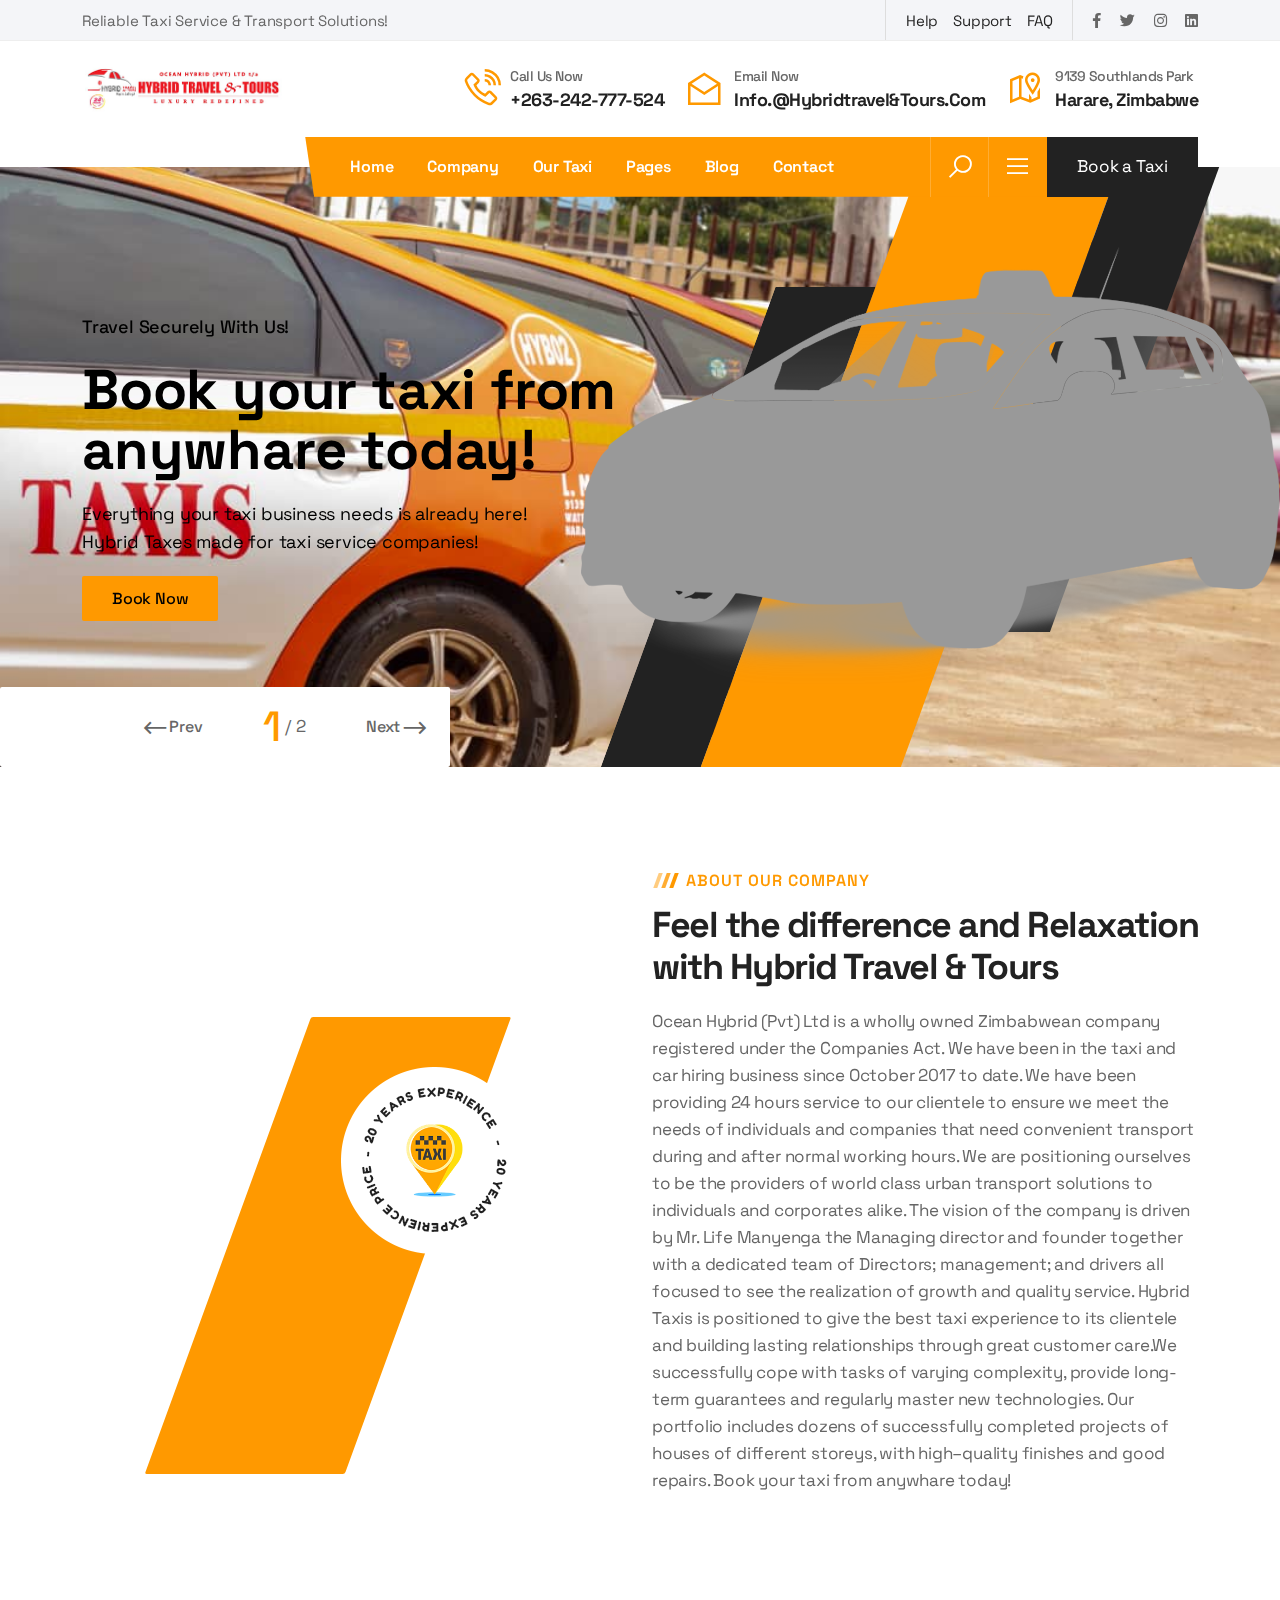
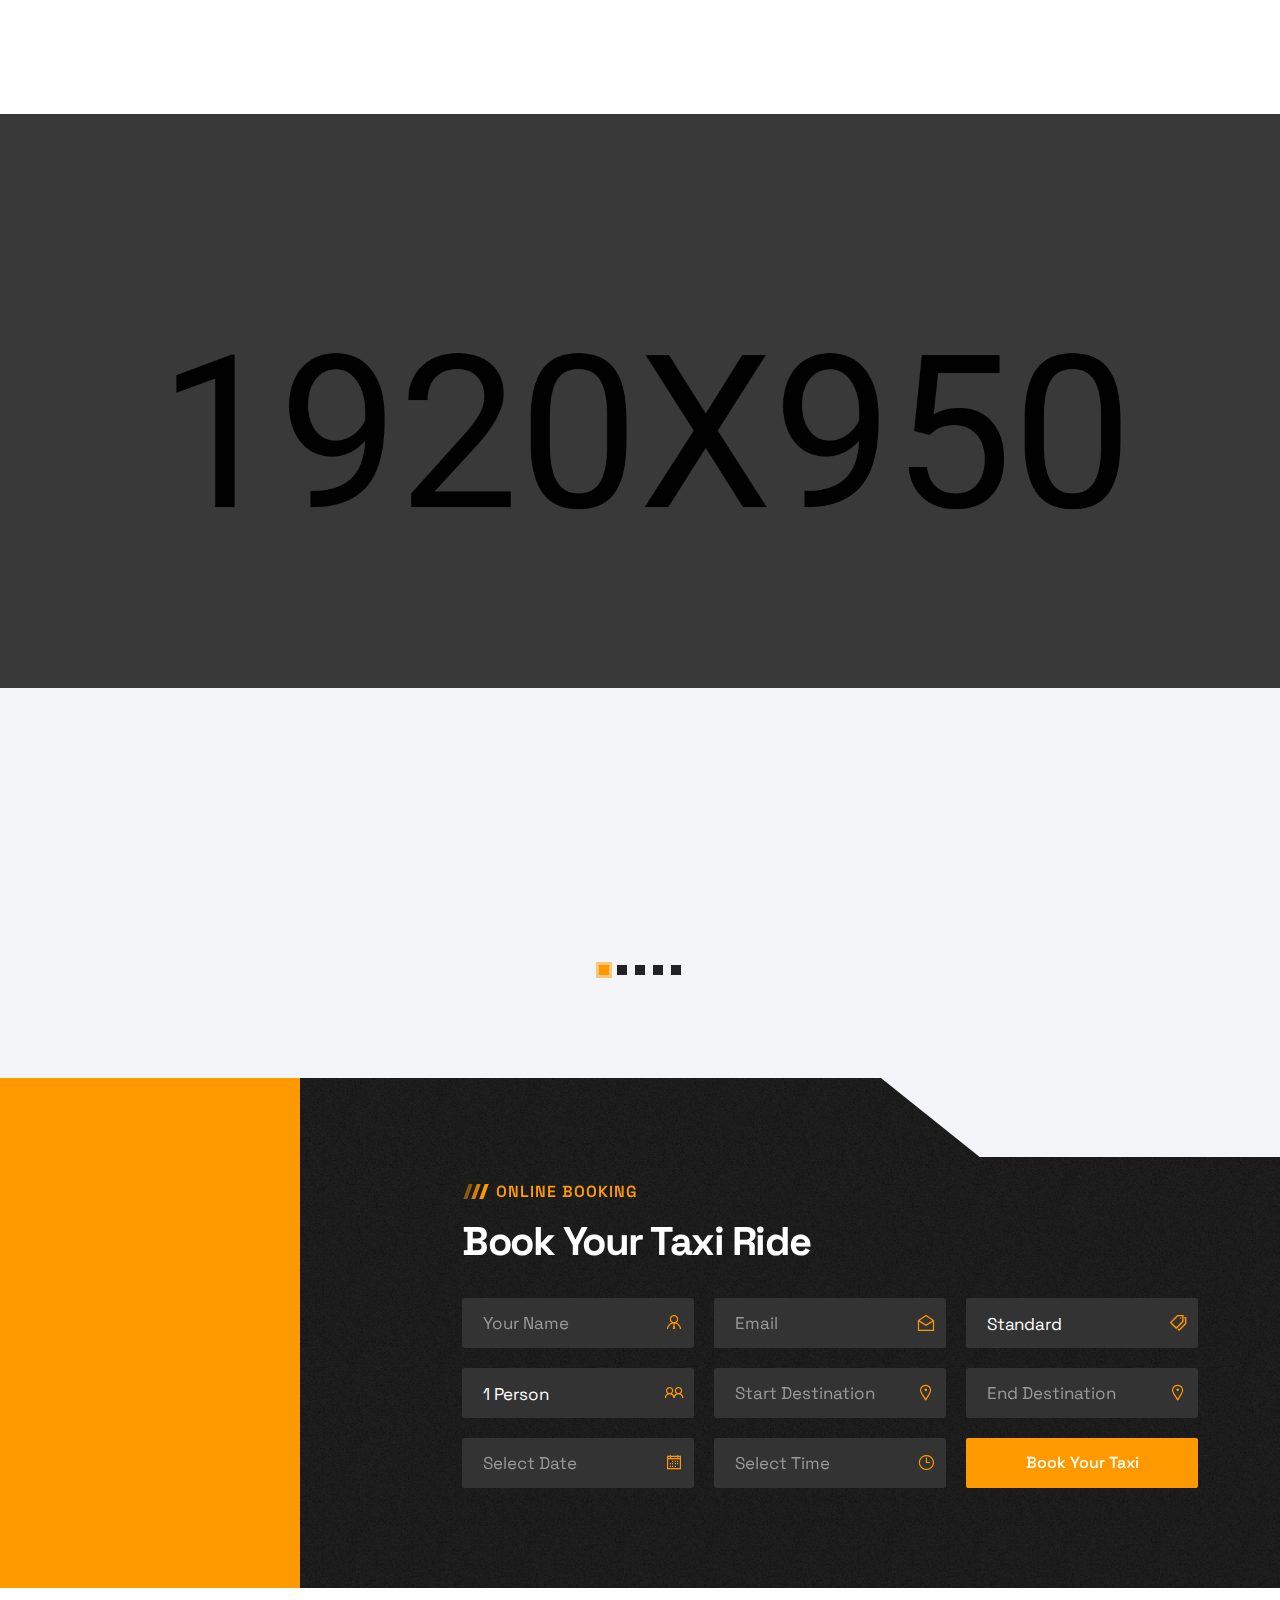
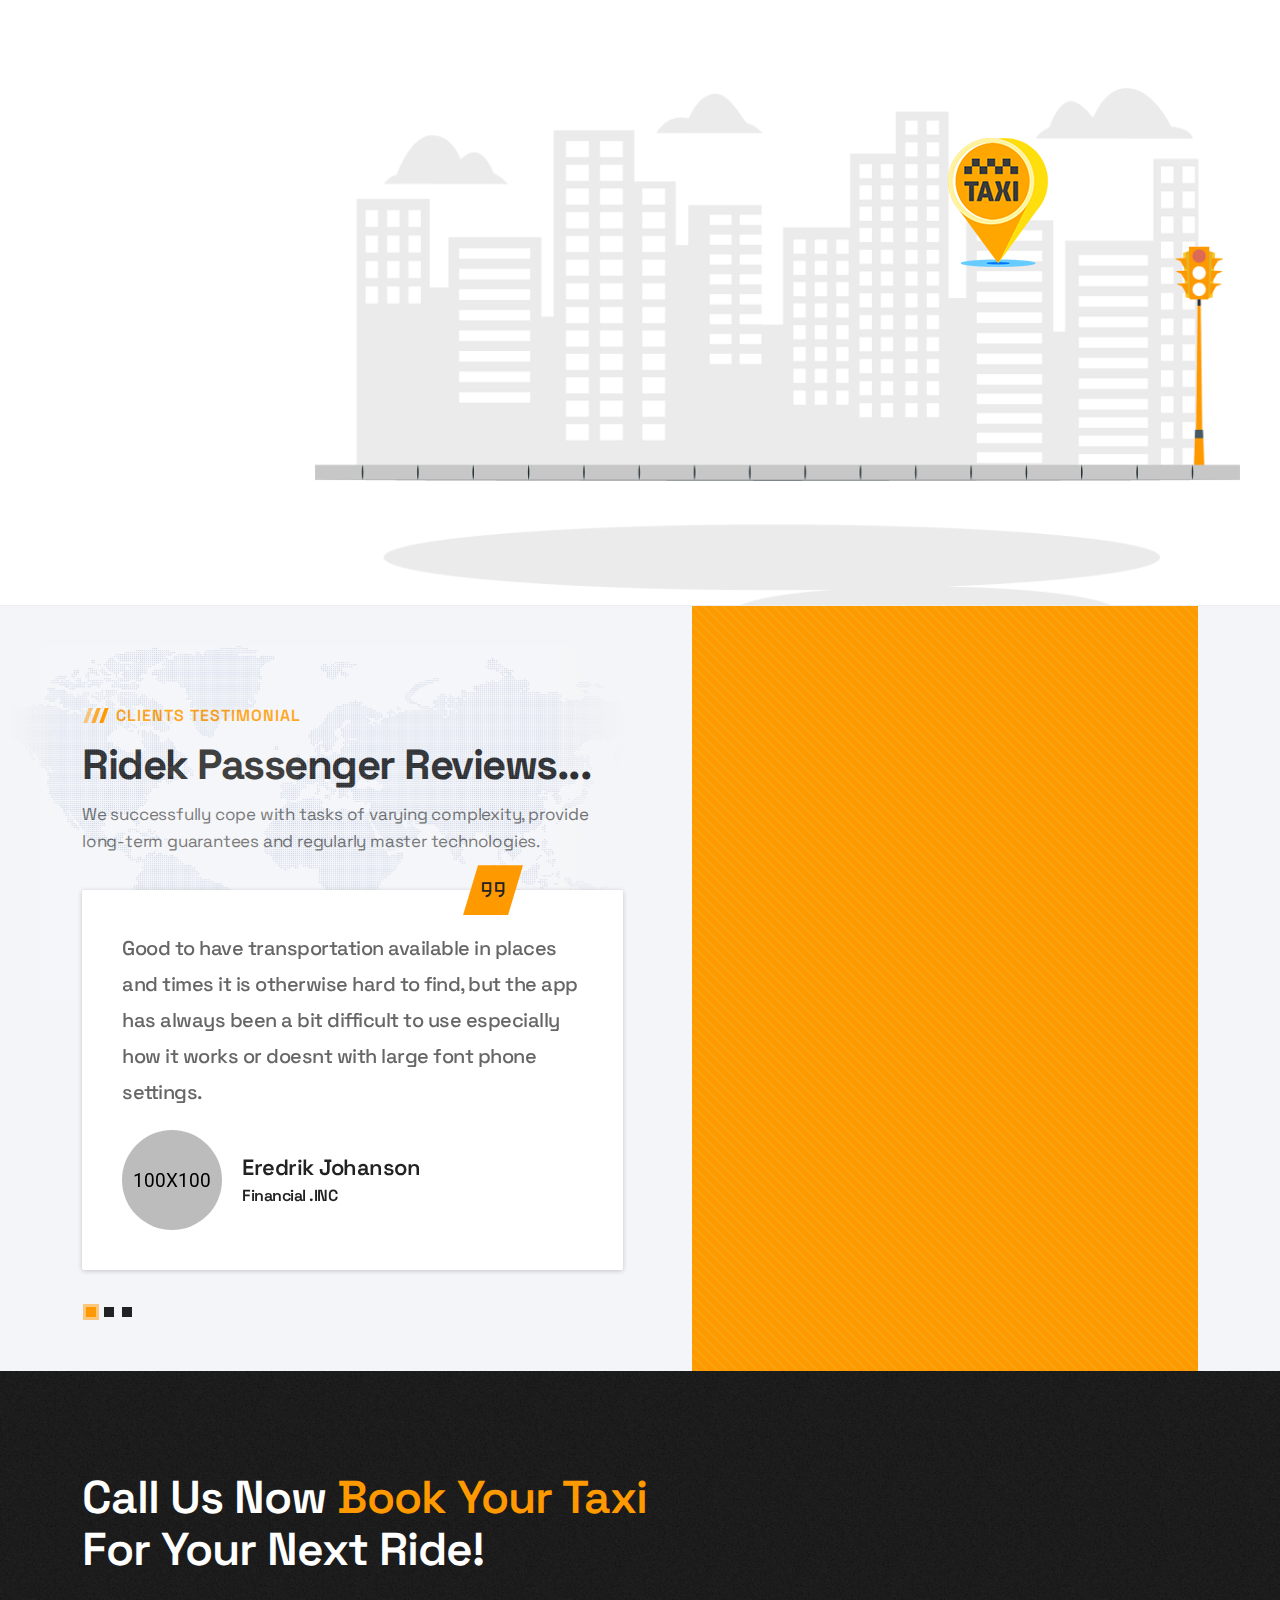
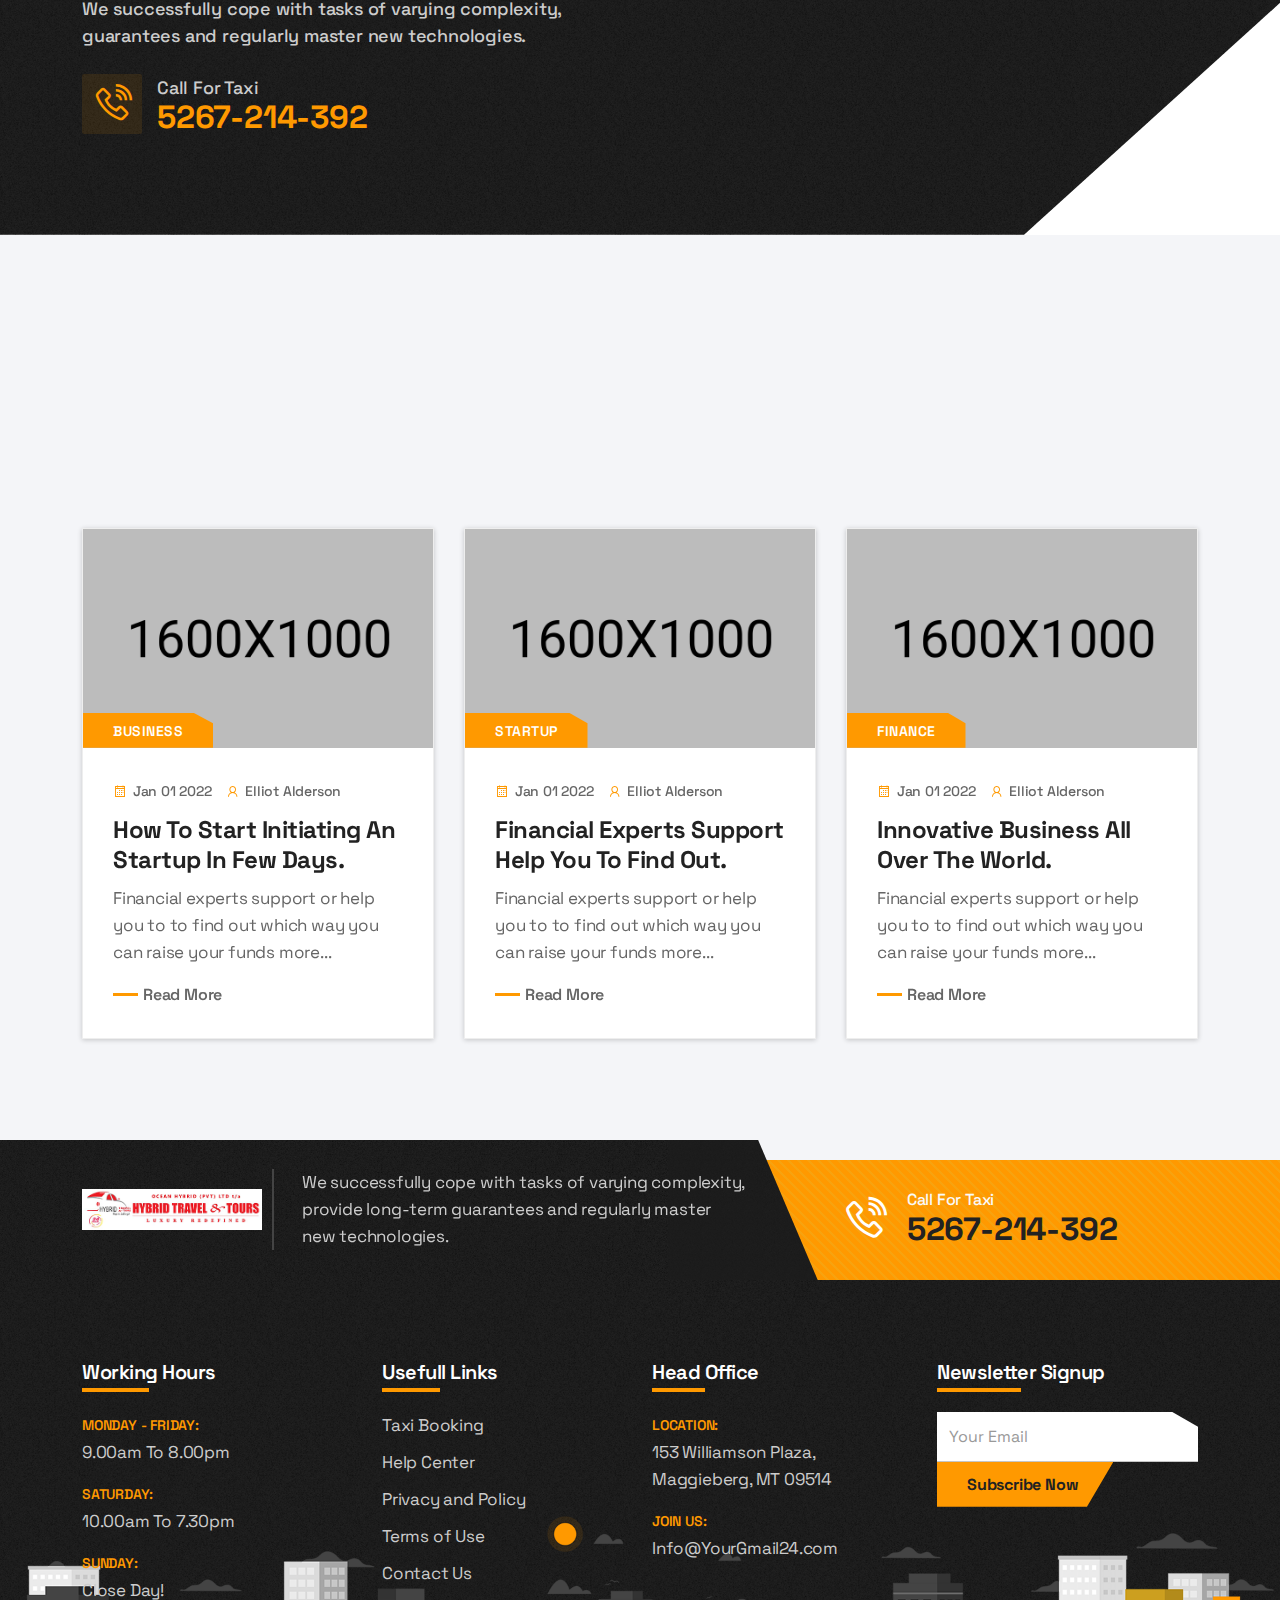
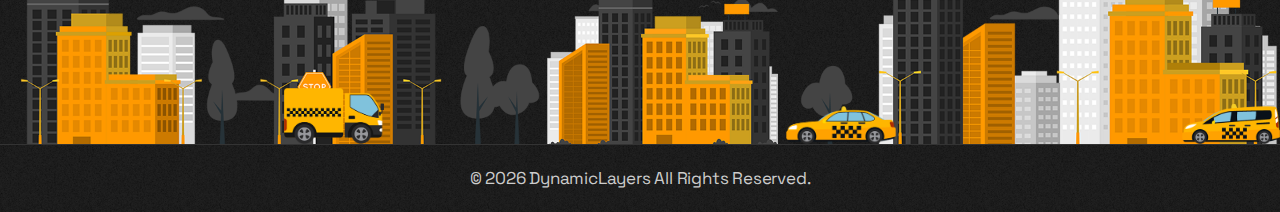
==== commit 7ec3ac3c: "edited header and landing saction" ====
--- a/index.html
+++ b/index.html
@@ -12,7 +12,7 @@
     <meta name="description" content="Ridek Online Taxi Booking HTML5 Template">
     <meta name="author" content="DynamicLayers">
 
-    <title>Ridek - Online Taxi Booking Service HTML5 Template</title>
+    <title>Hybrid Taxes - Hop in, Lets go.</title>
 
     <link rel="shortcut icon" type="image/x-icon" href="assets/img/favicon.png">
 	
@@ -93,7 +93,7 @@
                                 <i class="las la-phone-volume"></i>
                             </div>
                             <div class="header-info-text">
-                                <h3><span>Call us now</span><a href="tel:5267214392">5267-214-392</a></h3>
+                                <h3><span>Call us now</span><a href="tel:+263 242 777 524">+263-242-777-524</a></h3>
                             </div>
                         </li>
                         <li>
@@ -101,7 +101,7 @@
                                 <i class="las la-envelope-open"></i>
                             </div>
                             <div class="header-info-text">
-                                <h3><span>Email now</span>Info.ridek@mail.com</h3>
+                                <h3><span>Email now</span>Info.@hybridtravel&tours.com</h3>
                             </div>
                         </li>
                         <li>
@@ -109,7 +109,7 @@
                                 <i class="las la-map-marked-alt"></i>
                             </div>
                             <div class="header-info-text">
-                                <h3><span>Halk Street</span>New York, USA - 2386</h3>
+                                <h3><span>9139 Southlands Park</span>Harare, Zimbabwe</h3>
                             </div>
                         </li>
                     </ul>
@@ -124,12 +124,8 @@
                     </div><!--/.site-logo-->
                     <div class="header-menu-wrap">
                         <ul class="nav-menu">
-                            <li class="active dropdown_menu">
+                            <li>
                                 <a href="index.html">Home</a>
-                                <ul>
-                                    <li><a href="index.html">Home Default</a></li>
-                                    <li><a href="index-2.html">Home Modern</a></li>
-                                </ul>
                             </li>
                             <li class="dropdown_menu">
                                 <a href="about-us.html">Company</a>
@@ -155,16 +151,10 @@
                                     <li><a href="driver-details.html">Driver Details</a></li>
                                     <li><a href="testimonials.html">Customer Reviews</a></li>
                                     <li><a href="faqs.html">Help &amp; Faq's</a></li>
-                                    <li><a href="404.html">404 Error</a></li>
                                 </ul>
                             </li>
-                            <li class="dropdown_menu">
+                            <li>
                                 <a href="blog-grid.html">Blog</a>
-                                <ul>
-                                    <li><a href="blog-grid.html">Grid Posts</a></li>
-                                    <li><a href="blog-classic.html">Classic Posts</a></li>
-                                    <li><a href="blog-details.html">Blog Details</a></li>
-                                </ul>
                             </li>
                             <li><a href="contact.html">Contact</a></li>
                         </ul>
@@ -214,11 +204,11 @@
             <p>Everything your taxi business needs is already here! Ridek, a theme
                 made for taxi service companies.</p>
             <ul class="sidebox-list">
-                <li class="call"><span>Call for ride:</span>5267-214-392</li>
+                <li class="call"><span>Call for ride:</span>+263-242-777-524</li>
                 <li>
-                    <span>You can find us at:</span>Halk Street New York, USA - 2386
+                    <span>You can find us at:</span>9139 Southlands Park  Harare, Zimbabwe
                 </li>
-                <li><span>Email now:</span>Info.ridek@mail.com</li>
+                <li><span>Email now:</span>Info@hybridtravel&tours.com</li>
             </ul>
         </div>
     </div>
@@ -244,26 +234,26 @@
                             <div class="slider-content">
                                 <div class="slider-caption medium">
                                     <div class="inner-layer">
-                                        <div data-animation="fade-in-bottom" data-delay="0.3s">Travel securely with us!
+                                        <div data-animation="fade-in-bottom" data-delay="0.3s" class="black-text">Travel securely with us!
                                         </div>
                                     </div>
                                 </div>
                                 <div class="slider-caption big">
                                     <div class="inner-layer">
-                                        <div data-animation="fade-in-bottom" data-delay="0.5s">Book your taxi from
+                                        <div data-animation="fade-in-bottom" data-delay="0.5s" class ="black-text">Book your taxi from
                                             <br>anywhare today!
                                         </div>
                                     </div>
                                 </div>
                                 <div class="slider-caption small">
                                     <div class="inner-layer">
-                                        <div data-animation="fade-in-bottom" data-delay="0.7s" data-duration="1s">
-                                            Everything your taxi business needs is already here! <br>Ridek made for taxi
+                                        <div data-animation="fade-in-bottom" data-delay="0.7s" data-duration="1s" class ="black-text">
+                                            Everything your taxi business needs is already here! <br>Hybrid Taxes made for taxi
                                             service companies!</div>
                                     </div>
                                 </div>
                                 <div class="slider-btn">
-                                    <a href="book-taxi.html" class="default-btn" data-animation="fade-in-bottom"
+                                    <a href="book-taxi.html" class="default-btn black-text" data-animation="fade-in-bottom"
                                         data-delay="0.9s">Book Now</a>
                                 </div>
                             </div>
@@ -339,8 +329,8 @@
                 <div class="col-md-6">
                     <div class="section-heading mb-40 wow fade-in-right" data-wow-delay="200ms">
                         <h4><span></span>About Our Company</h4>
-                        <h2>Feel the difference and Relaxation with Ridek Taxi Company!</h2>
-                        <p>We successfully cope with tasks of varying complexity, provide long-term guarantees and
+                        <h2>Feel the difference and Relaxation with Hybrid Travel & Tours</h2>
+                        <p>Ocean Hybrid (Pvt) Ltd is a wholly owned Zimbabwean company registered under the Companies Act. We have been in the taxi and car hiring business since October 2017 to date. We have been providing 24 hours service to our clientele to ensure we meet the needs of individuals and companies that need convenient transport during and after normal working hours. We are positioning ourselves to be the providers of world class urban transport solutions to individuals and corporates alike. The vision of the company is driven by Mr. Life Manyenga the Managing director and founder together with a dedicated team of Directors; management; and drivers all focused to see the realization of growth and quality service. Hybrid Taxis is positioned to give the best taxi experience to its clientele and building lasting relationships through great customer care.We successfully cope with tasks of varying complexity, provide long-term guarantees and
                             regularly master new technologies. Our portfolio includes dozens of successfully completed
                             projects of houses of different storeys, with high–quality finishes and good repairs. Book
                             your taxi from anywhare today!</p>
@@ -355,7 +345,7 @@
                             </div>
                         </li>
                         <li>
-                            <h2><span>Call For Taxi</span><a href="tel:5267214392">5267-214-392</a></h2>
+                            <h2><span>Call For Taxi</span><a href="tel:+263-242-777-524">+263-242-777-524</a></h2>
                         </li>
                     </ul>
                 </div>
@@ -369,9 +359,9 @@
         <div class="container">
             <div class="section-heading text-center mb-40 wow fade-in-bottom" data-wow-delay="200ms">
                 <h4><span></span>What We Offer</h4>
-                <h2 class="white">Start your journey with<br>Ridek Taxi Company!</h2>
-                <p>We successfully cope with tasks of varying complexity, provide long-term <br>guarantees and regularly
-                    master new technologies.</p>
+                <h2 class="white">Start your journey with<br>Hybrid Travel and Tours</h2>
+                <p>We successfully cope with tasks of varying complexity, provide long-term <br>guarantees and serve
+                    with different needs.</p>
             </div>
             <!--/.section-heading-->
             <div class="swiper-outside">
@@ -549,239 +539,6 @@
         </div>
     </section><!--/.booking-section-->
 
-    <section class="pricing-section bg-grey bd-bottom padding">
-        <div class="container">
-            <div class="section-heading text-center mb-40 wow fade-in-bottom" data-wow-delay="200ms">
-                <h4><span></span>Lets Go With Us!</h4>
-                <h2>Choose Your Taxi to Ride!</h2>
-                <p>We successfully cope with tasks of varying complexity, provide long-term <br>guarantees and regularly
-                    master new technologies.</p>
-            </div><!--/.section-heading-->
-            <ul class="nav pricing-tab-menu" id="pricing-tab" role="tablist">
-                <li class="nav-item" role="presentation">
-                    <button class="nav-link active" id="hybrid-taxi" data-bs-toggle="tab"
-                        data-bs-target="#hybrid-taxi-content" type="button" role="tab"
-                        aria-controls="hybrid-taxi-content" aria-selected="true">Hybrid Taxi</button>
-                </li>
-                <li class="nav-item" role="presentation">
-                    <button class="nav-link" id="town-taxt" data-bs-toggle="tab" data-bs-target="#town-taxi-content"
-                        type="button" role="tab" aria-controls="town-taxi-content" aria-selected="false">Town
-                        Taxi</button>
-                </li>
-                <li class="nav-item" role="presentation">
-                    <button class="nav-link" id="limousine-taxi" data-bs-toggle="tab"
-                        data-bs-target="#limousine-taxi-content" type="button" role="tab"
-                        aria-controls="limousine-taxi-content" aria-selected="false">Limousine Taxi</button>
-                </li>
-            </ul>
-            <!--Tab Menu-->
-            <div class="tab-content" id="pricing-tab-content">
-                <div class="tab-pane fade show active" id="hybrid-taxi-content" role="tabpanel"
-                    aria-labelledby="hybrid-taxi-content">
-                    <div class="row">
-                        <div class="col-lg-4 col-md-6 sm-padding">
-                            <div class="pricing-item">
-                                <div class="pricing-head-wrap">
-                                    <div class="pricing-car">
-                                        <img src="assets/img/pricing-car.png" alt="car">
-                                        <div class="price">$2.50/km</div>
-                                    </div>
-                                </div>
-                                <div class="pricing-head">
-                                    <h3><a href="taxi-details.html">BMW X5 2008</a></h3>
-                                    <span class="location">Chicago</span>
-                                </div>
-                                <ul class="pricing-list">
-                                    <li>Initial Charge: <span>$2.50</span></li>
-                                    <li>Per Mile/KM: <span>$4.20</span></li>
-                                    <li>Per Stopped Trafic: <span>$1.50</span></li>
-                                    <li>Passengers: <span>4 Person</span></li>
-                                    <li><a href="book-taxi.html" class="default-btn">Book Taxi Now</a></li>
-                                </ul>
-                            </div>
-                        </div>
-                        <div class="col-lg-4 col-md-6 sm-padding">
-                            <div class="pricing-item">
-                                <div class="pricing-head-wrap">
-                                    <div class="pricing-car">
-                                        <img src="assets/img/pricing-car.png" alt="car">
-                                        <div class="price">$3.50/km</div>
-                                    </div>
-                                </div>
-                                <div class="pricing-head">
-                                    <h3><a href="taxi-details.html">Mercedes‑Benz</a></h3>
-                                    <span class="location">Florida</span>
-                                </div>
-                                <ul class="pricing-list">
-                                    <li>Initial Charge: <span>$2.50</span></li>
-                                    <li>Per Mile/KM: <span>$4.20</span></li>
-                                    <li>Per Stopped Trafic: <span>$1.50</span></li>
-                                    <li>Passengers: <span>4 Person</span></li>
-                                    <li><a href="book-taxi.html" class="default-btn">Book Taxi Now</a></li>
-                                </ul>
-                            </div>
-                        </div>
-                        <div class="col-lg-4 col-md-6 sm-padding">
-                            <div class="pricing-item">
-                                <div class="pricing-head-wrap">
-                                    <div class="pricing-car">
-                                        <img src="assets/img/pricing-car.png" alt="car">
-                                        <div class="price">$4.50/km</div>
-                                    </div>
-                                </div>
-                                <div class="pricing-head">
-                                    <h3><a href="taxi-details.html">Hyundai 2022</a></h3>
-                                    <span class="location">New York</span>
-                                </div>
-                                <ul class="pricing-list">
-                                    <li>Initial Charge: <span>$2.50</span></li>
-                                    <li>Per Mile/KM: <span>$4.20</span></li>
-                                    <li>Per Stopped Trafic: <span>$1.50</span></li>
-                                    <li>Passengers: <span>4 Person</span></li>
-                                    <li><a href="book-taxi.html" class="default-btn">Book Taxi Now</a></li>
-                                </ul>
-                            </div>
-                        </div>
-                    </div>
-                </div>
-                <div class="tab-pane fade" id="town-taxi-content" role="tabpanel" aria-labelledby="town-taxi-content">
-                    <div class="row">
-                        <div class="col-lg-4 col-md-6 sm-padding">
-                            <div class="pricing-item">
-                                <div class="pricing-head-wrap">
-                                    <div class="pricing-car">
-                                        <img src="assets/img/pricing-car.png" alt="car">
-                                        <div class="price">$2.50/km</div>
-                                    </div>
-                                </div>
-                                <div class="pricing-head">
-                                    <h3><a href="taxi-details.html">BMW X5 2008</a></h3>
-                                    <span class="location">Chicago</span>
-                                </div>
-                                <ul class="pricing-list">
-                                    <li>Initial Charge: <span>$2.50</span></li>
-                                    <li>Per Mile/KM: <span>$4.20</span></li>
-                                    <li>Per Stopped Trafic: <span>$1.50</span></li>
-                                    <li>Passengers: <span>4 Person</span></li>
-                                    <li><a href="book-taxi.html" class="default-btn">Book Taxi Now</a></li>
-                                </ul>
-                            </div>
-                        </div>
-                        <div class="col-lg-4 col-md-6 sm-padding">
-                            <div class="pricing-item">
-                                <div class="pricing-head-wrap">
-                                    <div class="pricing-car">
-                                        <img src="assets/img/pricing-car.png" alt="car">
-                                        <div class="price">$3.50/km</div>
-                                    </div>
-                                </div>
-                                <div class="pricing-head">
-                                    <h3><a href="taxi-details.html">Mercedes‑Benz</a></h3>
-                                    <span class="location">Florida</span>
-                                </div>
-                                <ul class="pricing-list">
-                                    <li>Initial Charge: <span>$2.50</span></li>
-                                    <li>Per Mile/KM: <span>$4.20</span></li>
-                                    <li>Per Stopped Trafic: <span>$1.50</span></li>
-                                    <li>Passengers: <span>4 Person</span></li>
-                                    <li><a href="book-taxi.html" class="default-btn">Book Taxi Now</a></li>
-                                </ul>
-                            </div>
-                        </div>
-                        <div class="col-lg-4 col-md-6 sm-padding">
-                            <div class="pricing-item">
-                                <div class="pricing-head-wrap">
-                                    <div class="pricing-car">
-                                        <img src="assets/img/pricing-car.png" alt="car">
-                                        <div class="price">$4.50/km</div>
-                                    </div>
-                                </div>
-                                <div class="pricing-head">
-                                    <h3><a href="taxi-details.html">Hyundai 2022</a></h3>
-                                    <span class="location">New York</span>
-                                </div>
-                                <ul class="pricing-list">
-                                    <li>Initial Charge: <span>$2.50</span></li>
-                                    <li>Per Mile/KM: <span>$4.20</span></li>
-                                    <li>Per Stopped Trafic: <span>$1.50</span></li>
-                                    <li>Passengers: <span>4 Person</span></li>
-                                    <li><a href="book-taxi.html" class="default-btn">Book Taxi Now</a></li>
-                                </ul>
-                            </div>
-                        </div>
-                    </div>
-                </div>
-                <div class="tab-pane fade" id="limousine-taxi-content" role="tabpanel" aria-labelledby="limousine-taxi">
-                    <div class="row">
-                        <div class="col-lg-4 col-md-6 sm-padding">
-                            <div class="pricing-item">
-                                <div class="pricing-head-wrap">
-                                    <div class="pricing-car">
-                                        <img src="assets/img/pricing-car.png" alt="car">
-                                        <div class="price">$2.50/km</div>
-                                    </div>
-                                </div>
-                                <div class="pricing-head">
-                                    <h3><a href="taxi-details.html">BMW X5 2008</a></h3>
-                                    <span class="location">Chicago</span>
-                                </div>
-                                <ul class="pricing-list">
-                                    <li>Initial Charge: <span>$2.50</span></li>
-                                    <li>Per Mile/KM: <span>$4.20</span></li>
-                                    <li>Per Stopped Trafic: <span>$1.50</span></li>
-                                    <li>Passengers: <span>4 Person</span></li>
-                                    <li><a href="book-taxi.html" class="default-btn">Book Taxi Now</a></li>
-                                </ul>
-                            </div>
-                        </div>
-                        <div class="col-lg-4 col-md-6 sm-padding">
-                            <div class="pricing-item">
-                                <div class="pricing-head-wrap">
-                                    <div class="pricing-car">
-                                        <img src="assets/img/pricing-car.png" alt="car">
-                                        <div class="price">$3.50/km</div>
-                                    </div>
-                                </div>
-                                <div class="pricing-head">
-                                    <h3><a href="taxi-details.html">Mercedes‑Benz</a></h3>
-                                    <span class="location">Florida</span>
-                                </div>
-                                <ul class="pricing-list">
-                                    <li>Initial Charge: <span>$2.50</span></li>
-                                    <li>Per Mile/KM: <span>$4.20</span></li>
-                                    <li>Per Stopped Trafic: <span>$1.50</span></li>
-                                    <li>Passengers: <span>4 Person</span></li>
-                                    <li><a href="book-taxi.html" class="default-btn">Book Taxi Now</a></li>
-                                </ul>
-                            </div>
-                        </div>
-                        <div class="col-lg-4 col-md-6 sm-padding">
-                            <div class="pricing-item">
-                                <div class="pricing-head-wrap">
-                                    <div class="pricing-car">
-                                        <img src="assets/img/pricing-car.png" alt="car">
-                                        <div class="price">$4.50/km</div>
-                                    </div>
-                                </div>
-                                <div class="pricing-head">
-                                    <h3><a href="taxi-details.html">Hyundai 2022</a></h3>
-                                    <span class="location">New York</span>
-                                </div>
-                                <ul class="pricing-list">
-                                    <li>Initial Charge: <span>$2.50</span></li>
-                                    <li>Per Mile/KM: <span>$4.20</span></li>
-                                    <li>Per Stopped Trafic: <span>$1.50</span></li>
-                                    <li>Passengers: <span>4 Person</span></li>
-                                    <li><a href="book-taxi.html" class="default-btn">Book Taxi Now</a></li>
-                                </ul>
-                            </div>
-                        </div>
-                    </div>
-                </div>
-            </div><!-- Tab Content -->
-        </div>
-    </section>
-    <!--/.pricing-section-->
 
     <section class="download-section bd-bottom padding">
         <div class="container">
--- a/assets/css/main.css
+++ b/assets/css/main.css
@@ -2332,4 +2332,8 @@
     .footer-top .footer-call:before{
         left: -200px;
     }
+}
+
+.black-text {
+    color: black;
 }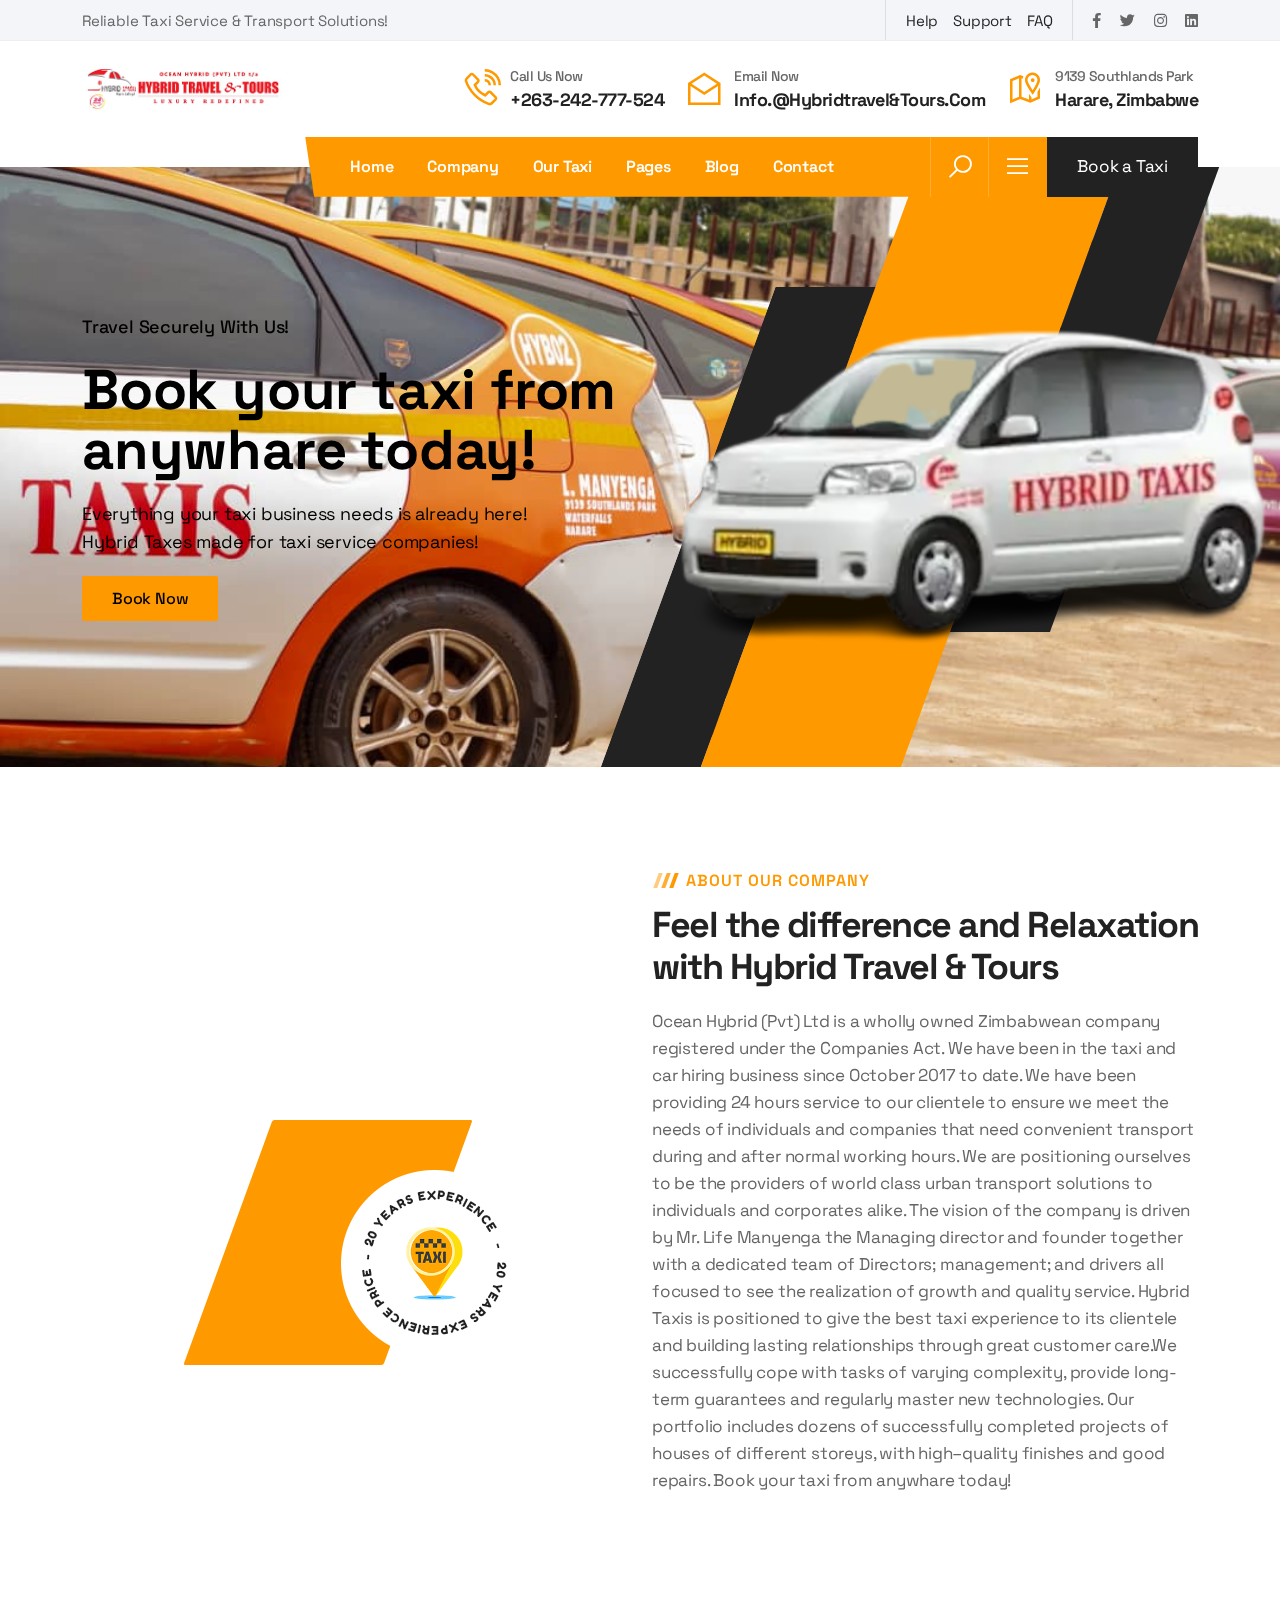
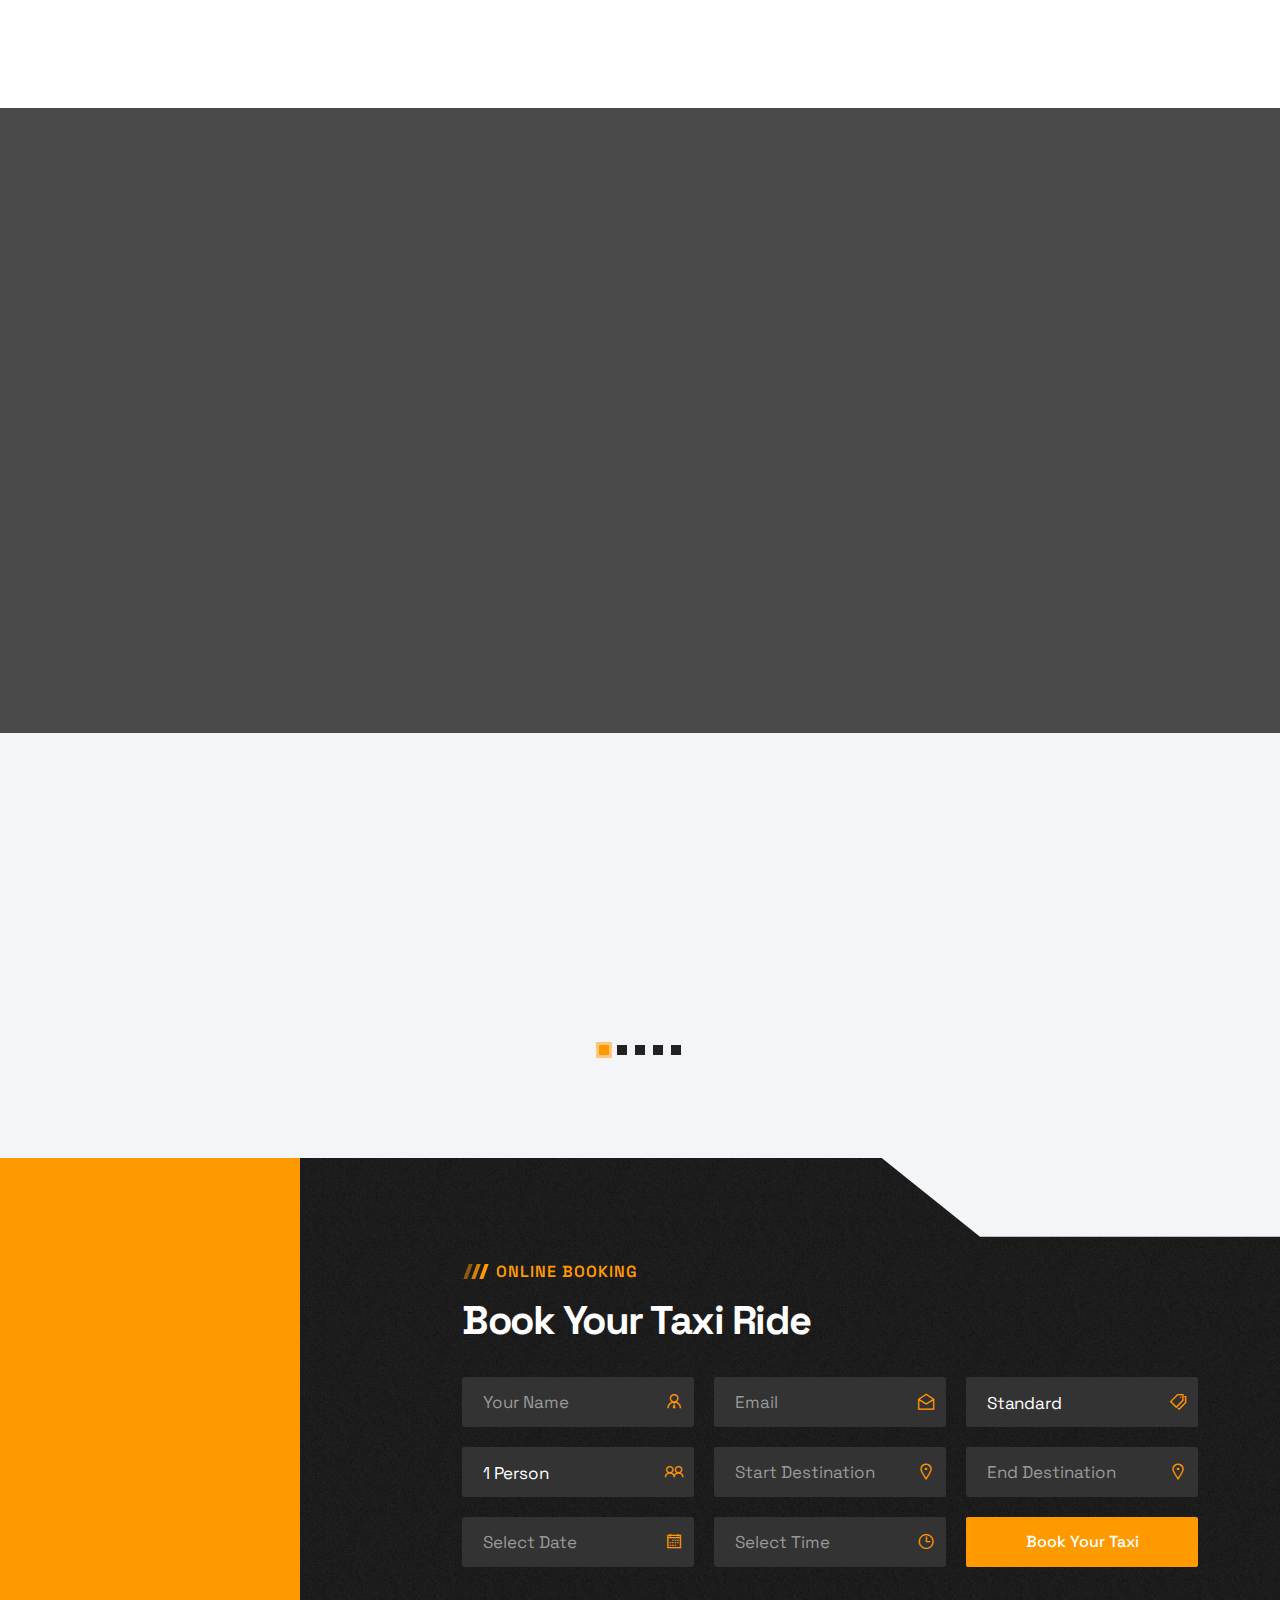
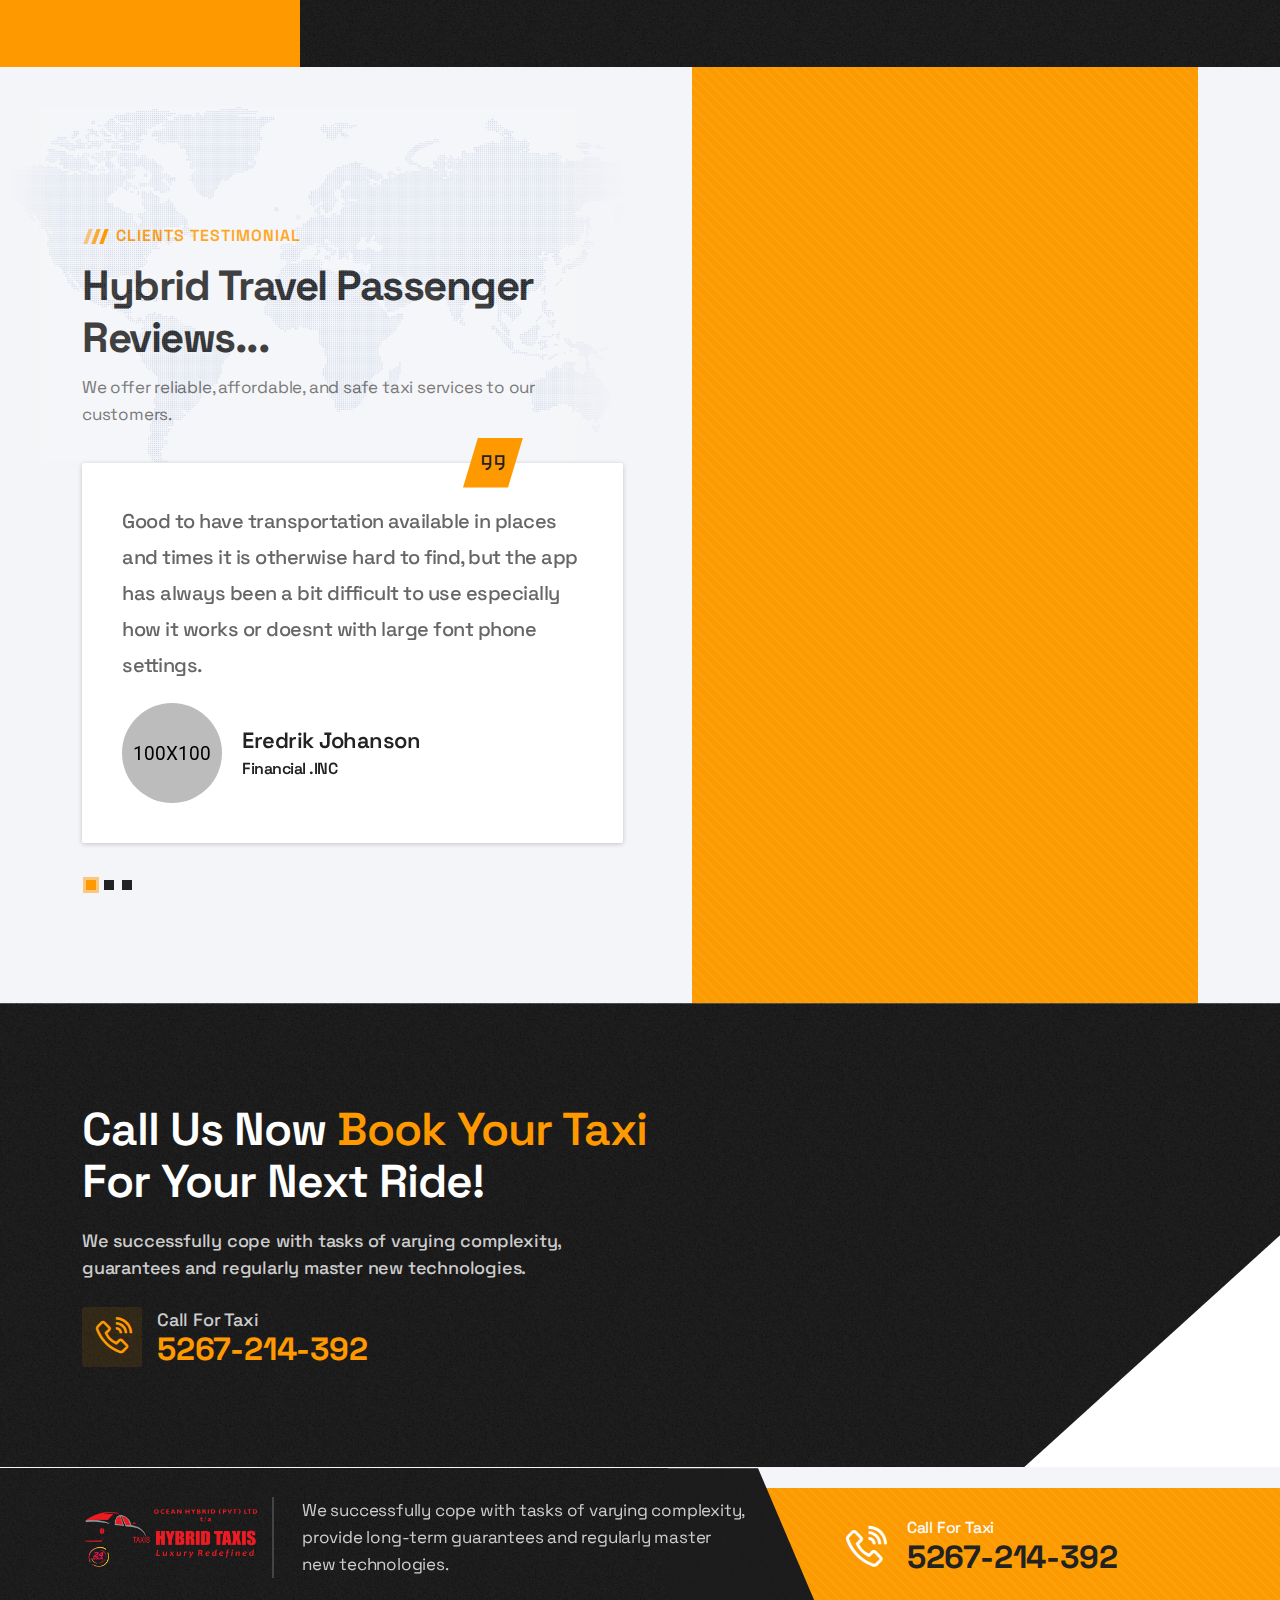
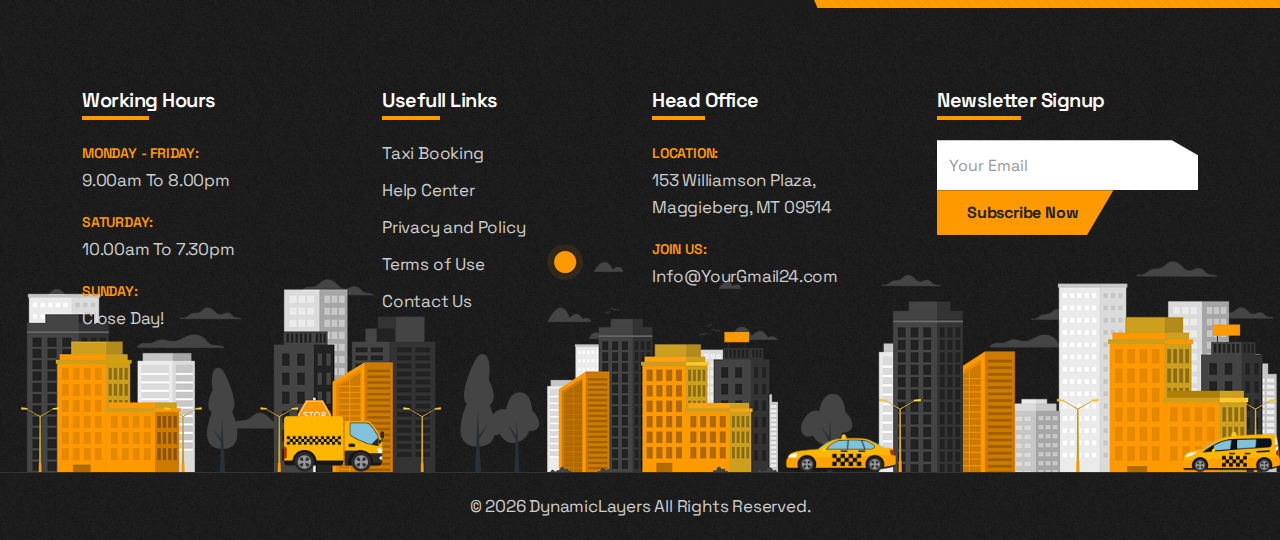
==== commit 7a446c83: "Edit landing page, added images and modified placeholder text" ====
--- a/index.html
+++ b/index.html
@@ -9,7 +9,7 @@
 <head>
     <meta charset="utf-8">
     <meta name="viewport" content="width=device-width, initial-scale=1">
-    <meta name="description" content="Ridek Online Taxi Booking HTML5 Template">
+    <meta name="description" content="Hybrid Travel Online Taxi Booking HTML5 Template">
     <meta name="author" content="DynamicLayers">
 
     <title>Hybrid Taxes - Hop in, Lets go.</title>
@@ -201,7 +201,7 @@
             <div class="site-logo">
                 <a href="index.html"><img src="assets/img/logo-light.png" alt="logo"></a>
             </div>
-            <p>Everything your taxi business needs is already here! Ridek, a theme
+            <p>Everything your taxi business needs is already here! Hybrid Travel, a theme
                 made for taxi service companies.</p>
             <ul class="sidebox-list">
                 <li class="call"><span>Call for ride:</span>+263-242-777-524</li>
@@ -290,7 +290,7 @@
                                 <div class="slider-caption small">
                                     <div class="inner-layer">
                                         <div data-animation="fade-in-bottom" data-delay="0.7s" data-duration="1s">
-                                            Everything your taxi business needs is already here! <br>Ridek made for taxi
+                                            Everything your taxi business needs is already here! <br>Hybrid Travel made for taxi
                                             service companies!</div>
                                     </div>
                                 </div>
@@ -303,15 +303,7 @@
                     </div>
                 </div>
             </div>
-            <!-- Slider navigation buttons -->
-            <div class="slider-controls">
-                <div class="slider-control slider-button-prev"><span><i
-                            class="las la-long-arrow-alt-left"></i></span>Prev</div>
-                <div class="slider-pagination"></div>
-                <div class="slider-control slider-button-next">Next<span><i
-                            class="las la-long-arrow-alt-right"></i></span>
-                </div>
-            </div>
+           
         </div>
     </div>
     <!--/.slider-section-->
@@ -338,13 +330,6 @@
                     <!--/.section-heading-->
                     <ul class="about-info wow fade-in-right" data-wow-delay="400ms">
                         <li>
-                            <img class="owner-thumb" src="assets/img/comment-1.png" alt="thumb">
-                            <div class="owner">
-                                <h4>Founder - CEO</h4>
-                                <img class="signature" src="assets/img/signature.png" alt="signature">
-                            </div>
-                        </li>
-                        <li>
                             <h2><span>Call For Taxi</span><a href="tel:+263-242-777-524">+263-242-777-524</a></h2>
                         </li>
                     </ul>
@@ -370,7 +355,7 @@
                         <div class="swiper-slide">
                             <div class="service-item wow fade-in-bottom" data-wow-delay="200ms">
                                 <div class="service-thumb">
-                                    <img src="assets/img/service-1.jpg" alt="img">
+                                    <img src="assets/img/service-1.png" alt="img">
                                     <div class="service-shape-wrap">
                                         <div class="service-shape"></div>
                                     </div>
@@ -378,8 +363,8 @@
                                 </div>
                                 <div class="service-content">
                                     <h3><a href="service-details.html">Regular Transport</a></h3>
-                                    <p>Everything your taxi business needs is already here! Ridek made for taxi service
-                                        companies!</p>
+                                    <p>All your individal travel needs are already here! Hybrid Travel is made to meet everone's
+                                        needs!</p>
                                     <a class="read-more" href="service-details.html">Read More</a>
                                 </div>
                             </div>
@@ -387,7 +372,7 @@
                         <div class="swiper-slide">
                             <div class="service-item wow fade-in-bottom" data-wow-delay="400ms">
                                 <div class="service-thumb">
-                                    <img src="assets/img/service-2.jpg" alt="img">
+                                    <img src="assets/img/service-2.png" alt="img">
                                     <div class="service-shape-wrap">
                                         <div class="service-shape"></div>
                                     </div>
@@ -395,8 +380,7 @@
                                 </div>
                                 <div class="service-content">
                                     <h3><a href="service-details.html">Airport Transport</a></h3>
-                                    <p>Everything your taxi business needs is already here! Ridek made for taxi service
-                                        companies!</p>
+                                    <p>Just flew into the country? Worry not, our airport shuttle service has you covered for that ride home.</p>
                                     <a class="read-more" href="service-details.html">Read More</a>
                                 </div>
                             </div>
@@ -404,7 +388,7 @@
                         <div class="swiper-slide">
                             <div class="service-item wow fade-in-bottom" data-wow-delay="600ms">
                                 <div class="service-thumb">
-                                    <img src="assets/img/service-3.jpg" alt="img">
+                                    <img src="assets/img/service-3.png" alt="img">
                                     <div class="service-shape-wrap">
                                         <div class="service-shape"></div>
                                     </div>
@@ -412,8 +396,7 @@
                                 </div>
                                 <div class="service-content">
                                     <h3><a href="service-details.html">Luggage Transport</a></h3>
-                                    <p>Everything your taxi business needs is already here! Ridek made for taxi service
-                                        companies!</p>
+                                    <p>Planning on transporting luggage or you are travelling, we have just the right sized vehicles for that.</p>
                                     <a class="read-more" href="service-details.html">Read More</a>
                                 </div>
                             </div>
@@ -421,7 +404,7 @@
                         <div class="swiper-slide">
                             <div class="service-item">
                                 <div class="service-thumb">
-                                    <img src="assets/img/service-4.jpg" alt="img">
+                                    <img src="assets/img/service-4.png" alt="img">
                                     <div class="service-shape-wrap">
                                         <div class="service-shape"></div>
                                     </div>
@@ -429,8 +412,7 @@
                                 </div>
                                 <div class="service-content">
                                     <h3><a href="service-details.html">City Transport</a></h3>
-                                    <p>Everything your taxi business needs is already here! Ridek made for taxi service
-                                        companies!</p>
+                                    <p>Are you rushing to that mind-day meeting or travelling within the city? We have you covered. </p>
                                     <a class="read-more" href="service-details.html">Read More</a>
                                 </div>
                             </div>
@@ -438,7 +420,7 @@
                         <div class="swiper-slide">
                             <div class="service-item">
                                 <div class="service-thumb">
-                                    <img src="assets/img/service-5.jpg" alt="img">
+                                    <img src="assets/img/service-5.png" alt="img">
                                     <div class="service-shape-wrap">
                                         <div class="service-shape"></div>
                                     </div>
@@ -446,8 +428,7 @@
                                 </div>
                                 <div class="service-content">
                                     <h3><a href="service-details.html">Business Transport</a></h3>
-                                    <p>Everything your taxi business needs is already here! Ridek made for taxi service
-                                        companies!</p>
+                                    <p>Need executive ride or transportation for your employees? We also cater for that.</p>
                                     <a class="read-more" href="service-details.html">Read More</a>
                                 </div>
                             </div>
@@ -540,47 +521,6 @@
     </section><!--/.booking-section-->
 
 
-    <section class="download-section bd-bottom padding">
-        <div class="container">
-            <div class="row">
-                <div class="col-lg-6">
-                    <div class="section-heading wow fade-in-left" data-wow-delay="200ms">
-                        <h4><span></span>Online Booking</h4>
-                        <h2>Get the Ridek Mobile app and Start Your Journey!</h2>
-                        <p>We successfully cope with tasks of varying complexity, provide long-term guarantees and
-                            regularly master technologies.</p>
-                        <ul class="app-feature">
-                            <li>
-                                <i><img class="feature-icon" src="assets/img/icon-navigator.svg" alt="icon"></i>
-                                <h3>Easy to Search <br> Ridek Taxi!</h3>
-                            </li>
-                            <li>
-                                <i><img class="feature-icon" src="assets/img/icon-clock.svg" alt="icon"></i>
-                                <h3>Quick Pickups To <br> Save Time!</h3>
-                            </li>
-                            <li>
-                                <i><img class="feature-icon" src="assets/img/icon-docs.svg" alt="icon"></i>
-                                <h3>Inclusive Rates To<br> Enjoy Ride!</h3>
-                            </li>
-                        </ul>
-                        <div class="download-btn">
-                            <a href="#"><img src="assets/img/google-play.svg" alt="PlayStore"></a>
-                            <a href="#"><img src="assets/img/app-store.svg" alt="AppStore"></a>
-                        </div>
-                    </div>
-                </div>
-                <div class="col-lg-6 d-none d-lg-block">
-                    <div class="taxi-holder">
-                        <div class="taxi wow fade-in-left" data-wow-delay="300ms"></div>
-                        <div class="mockup wow fade-in-bottom" data-wow-delay="400ms"></div>
-                        <div class="charecter wow fade-in-right" data-wow-delay="500ms"></div>
-                        <img class="location-marker" src="assets/img/location-marker.png" alt="location">
-                    </div>
-                </div>
-            </div>
-        </div>
-    </section>
-    <!--/.download-section-->
 
     <section class="testimonial-section bg-grey">
         <div class="container">
@@ -588,9 +528,8 @@
                 <div class="col-lg-6">
                     <div class="section-heading mb-10">
                         <h4><span></span>Clients Testimonial</h4>
-                        <h2>Ridek Passenger Reviews...</h2>
-                        <p>We successfully cope with tasks of varying complexity, provide long-term guarantees and
-                            regularly master technologies.</p>
+                        <h2>Hybrid Travel Passenger Reviews...</h2>
+                        <p>We offer reliable, affordable, and safe taxi services to our customers.</p>
                     </div>
                     <div class="swiper-outside testi-pagination">
                         <div class="testimonial-carousel">
@@ -649,12 +588,12 @@
                     <div class="feature-wrap">
                         <div class="section-heading mb-30 wow fade-in-right" data-wow-delay="200ms">
                             <h4 class="white"><span></span>Why Choose Us!</h4>
-                            <h2 class="white">Why Ride with Ridek?</h2>
+                            <h2 class="white">Why Ride with Hybrid Travel?</h2>
                             <p class="white">We successfully cope with tasks of varying complexity, provide long-term
                                 guarantees and regularly master technologies.</p>
                         </div>
                         <!--/.section-heading-->
-                        <ul class="ridek-features">
+                        <ul class="Hybrid Travel-features">
                             <li class="wow fade-in-right" data-wow-delay="300ms">
                                 <div class="feature-icon">
                                     <i class="las la-gem"></i>
@@ -706,87 +645,7 @@
     </section>
     <!--/.cta-section-->
 
-    <section class="blog-section bg-grey padding">
-        <div class="container">
-            <div class="section-heading text-center mb-40 wow fade-in-bottom" data-wow-delay="200ms">
-                <h4><span></span>Recent Posts!</h4>
-                <h2>News And Insights!</h2>
-                <p>We successfully cope with tasks of varying complexity, provide long-term <br>guarantees and regularly
-                    master new technologies.</p>
-            </div>
-            <!--/.section-heading-->
-            <div class="row grid-post">
-                <div class="col-lg-4 col-md-6 padding-15">
-                    <div class="post-card">
-                        <div class="post-thumb">
-                            <img src="assets/img/post-1.jpg" alt="post">
-                            <a href="blog-details.html" class="post-category">Business</a>
-                        </div>
-                        <div class="post-content-wrap">
-                            <ul class="post-meta">
-                                <li><i class="las la-calendar"></i>Jan 01 2022</li>
-                                <li><i class="las la-user"></i>Elliot Alderson</li>
-                            </ul>
-                            <div class="post-content">
-                                <h3>
-                                    <a href="blog-details.html" class="hover">How to start initiating an startup in few
-                                        days.</a>
-                                </h3>
-                                <p>Financial experts support or help you to to find out which way you can raise your
-                                    funds more...</p>
-                                <a href="blog-details.html" class="read-more">Read More</a>
-                            </div>
-                        </div>
-                    </div>
-                </div>
-                <div class="col-lg-4 col-md-6 padding-15">
-                    <div class="post-card">
-                        <div class="post-thumb">
-                            <img src="assets/img/post-2.jpg" alt="post">
-                            <a href="blog-details.html" class="post-category">Startup</a>
-                        </div>
-                        <div class="post-content-wrap">
-                            <ul class="post-meta">
-                                <li><i class="las la-calendar"></i>Jan 01 2022</li>
-                                <li><i class="las la-user"></i>Elliot Alderson</li>
-                            </ul>
-                            <div class="post-content">
-                                <h3>
-                                    <a href="blog-details.html">Financial experts support help you to find out.</a>
-                                </h3>
-                                <p>Financial experts support or help you to to find out which way you can raise your
-                                    funds more...</p>
-                                <a href="blog-details.html" class="read-more">Read More</a>
-                            </div>
-                        </div>
-                    </div>
-                </div>
-                <div class="col-lg-4 col-md-6 padding-15">
-                    <div class="post-card">
-                        <div class="post-thumb">
-                            <img src="assets/img/post-3.jpg" alt="post">
-                            <a href="blog-details.html" class="post-category">Finance</a>
-                        </div>
-                        <div class="post-content-wrap">
-                            <ul class="post-meta">
-                                <li><i class="las la-calendar"></i>Jan 01 2022</li>
-                                <li><i class="las la-user"></i>Elliot Alderson</li>
-                            </ul>
-                            <div class="post-content">
-                                <h3>
-                                    <a href="blog-details.html">Innovative business all over the world.</a>
-                                </h3>
-                                <p>Financial experts support or help you to to find out which way you can raise your
-                                    funds more...</p>
-                                <a href="blog-details.html" class="read-more">Read More</a>
-                            </div>
-                        </div>
-                    </div>
-                </div>
-            </div>
-        </div>
-    </section>
-    <!--/.blog-section-->
+
 
     <footer class="footer-section">
         <div class="footer-top-wrap bg-grey">
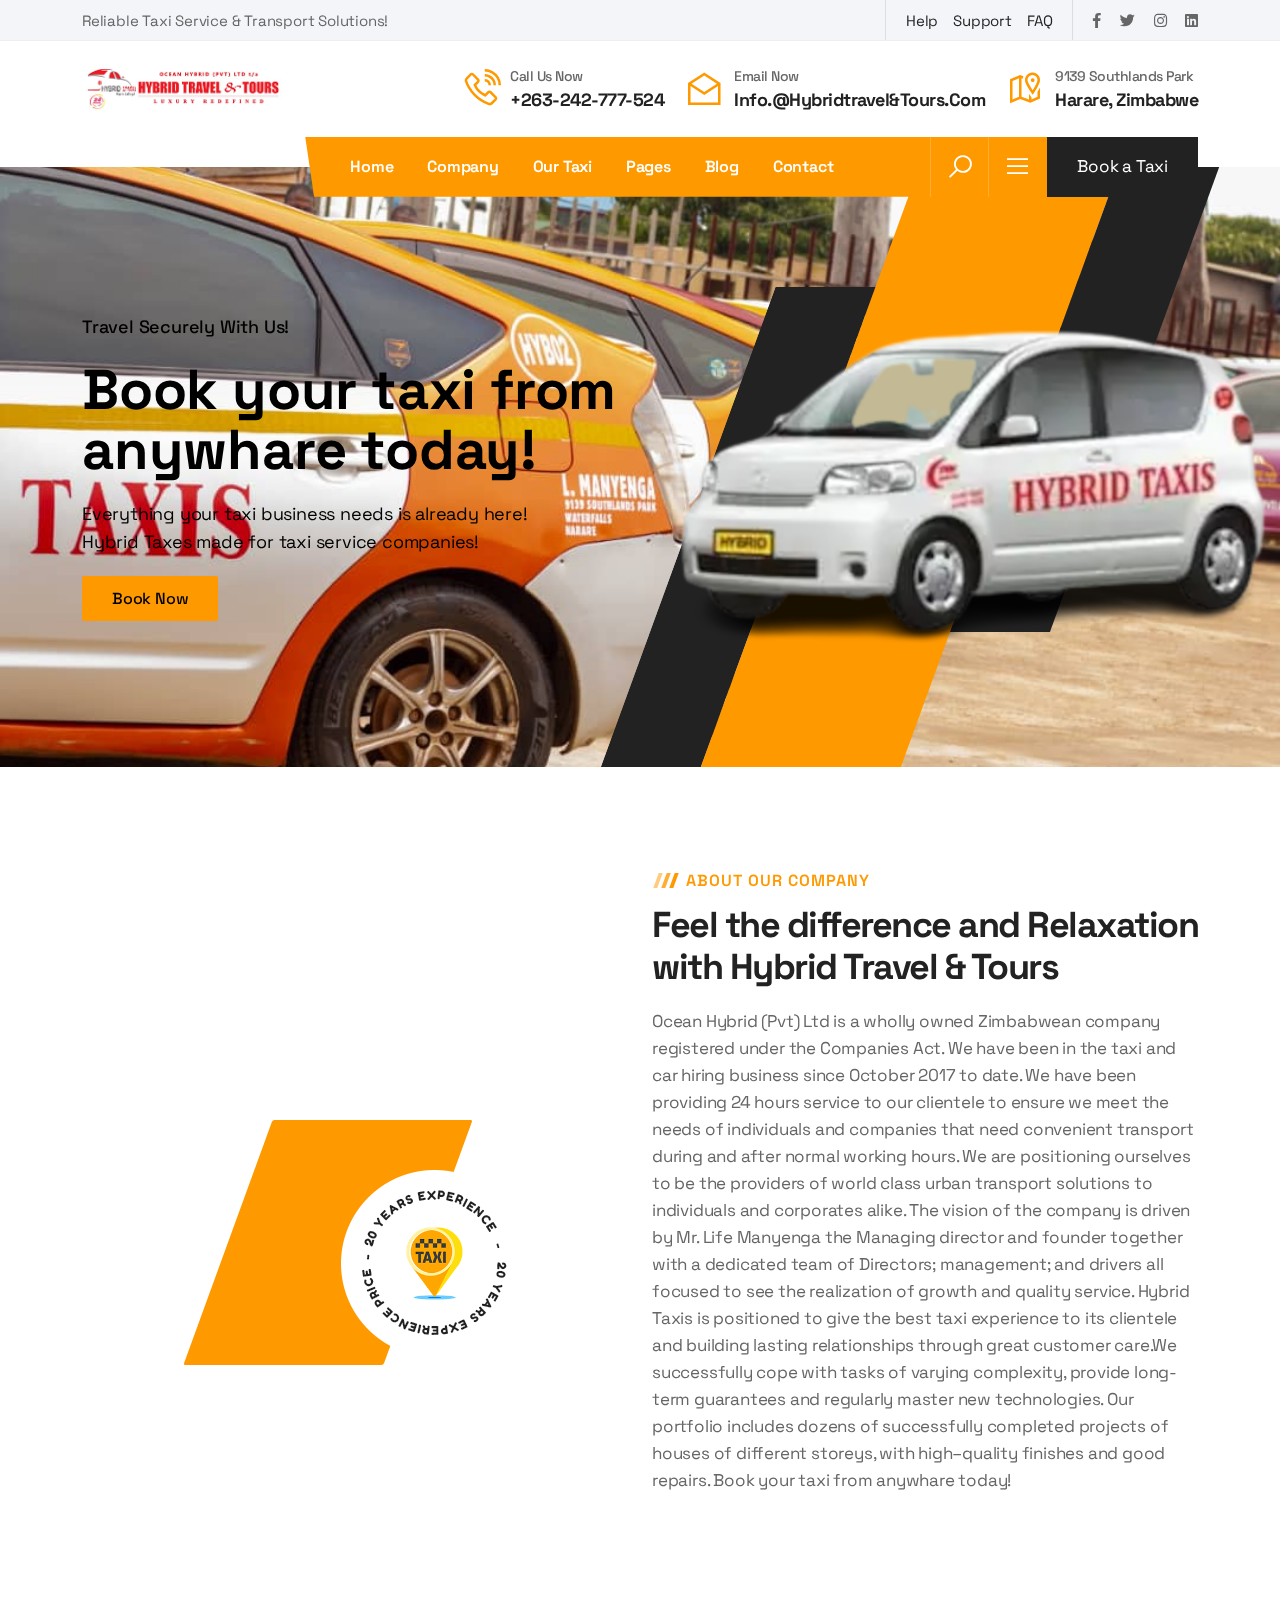
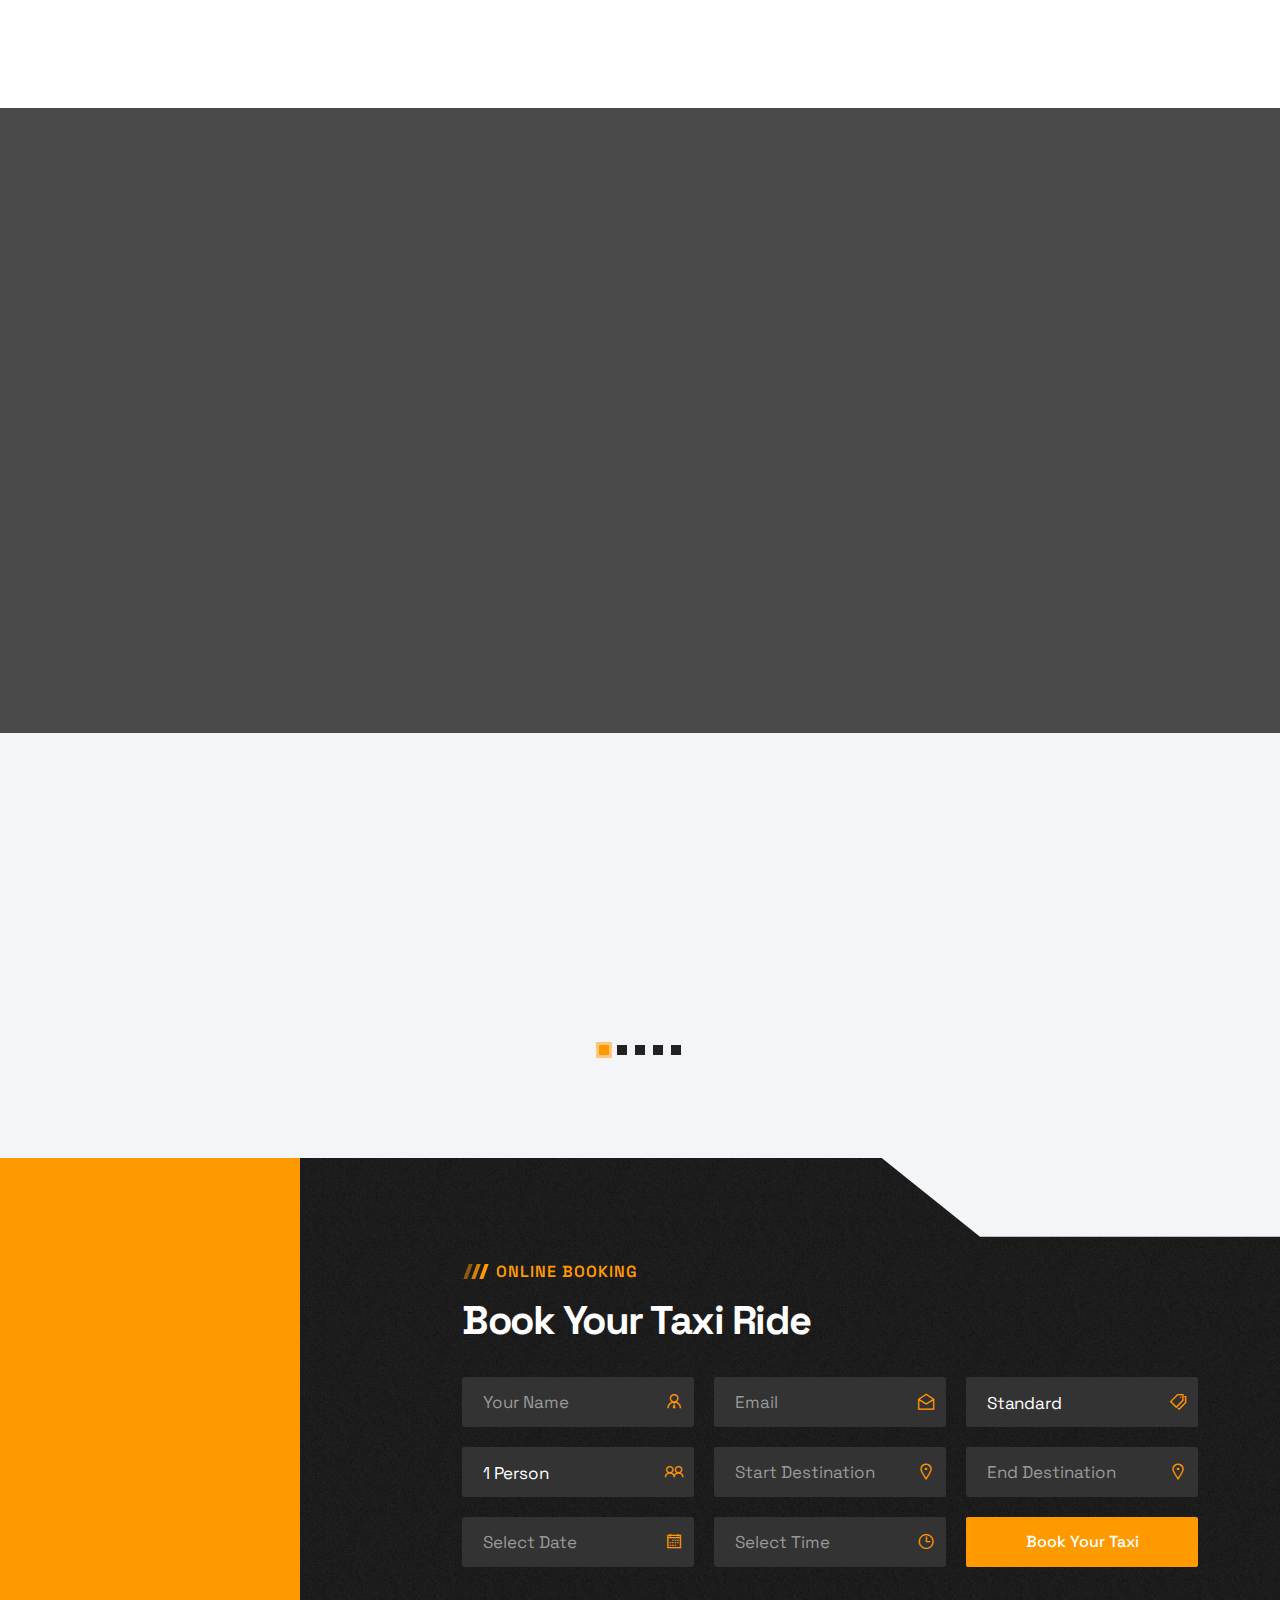
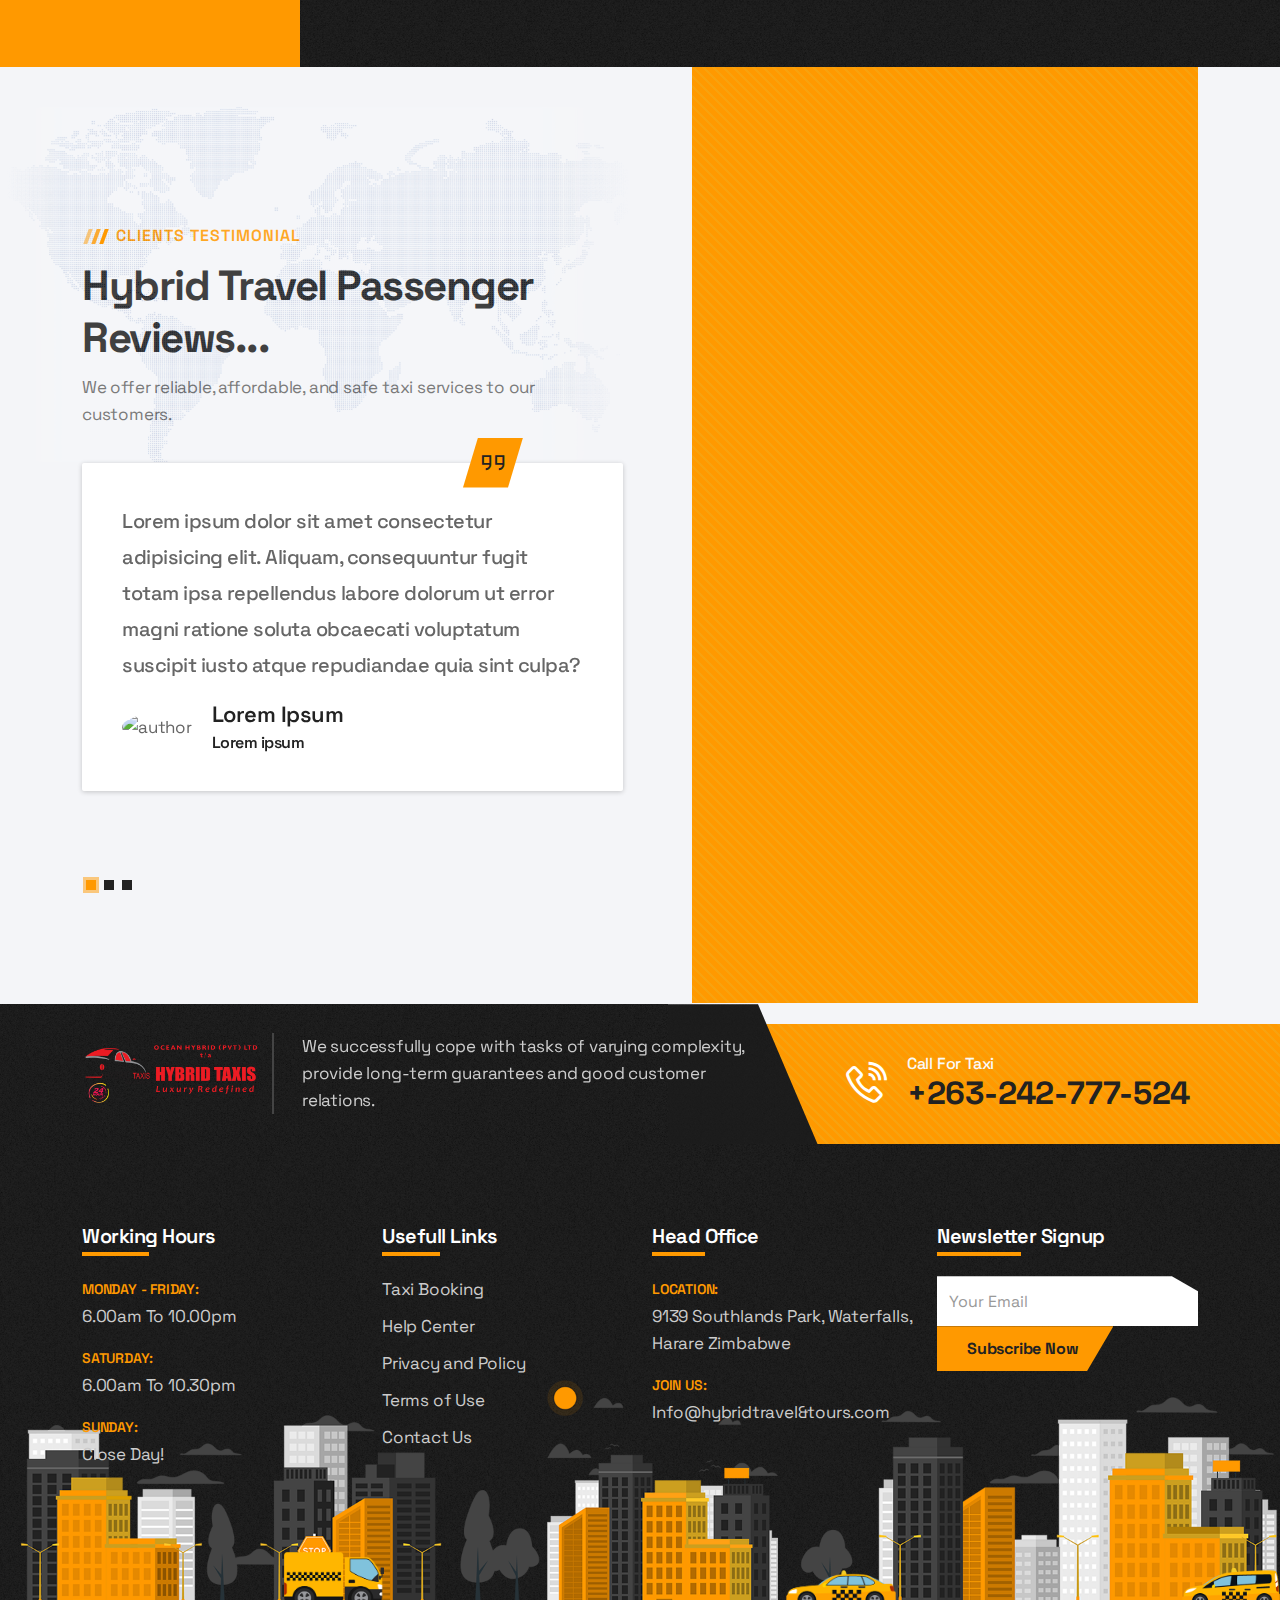
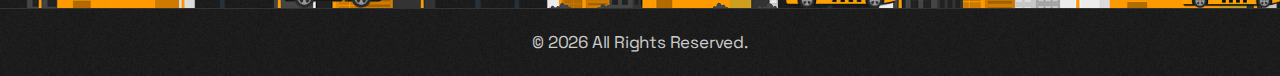
==== commit 0accc1ae: "finalized index and contact page except forms" ====
--- a/index.html
+++ b/index.html
@@ -34,12 +34,6 @@
 </head>
 
 <body>
-    <!--[if lt IE 8]>
-	<p class="browserupgrade">
-        You are using an <strong>outdated</strong> browser. Please
-        <a href="http://browsehappy.com/">upgrade your browser</a> to improve
-        your experience.
-	</p><![endif]-->
 
     <div class="site-preloader">
         <div class="car">
@@ -201,12 +195,11 @@
             <div class="site-logo">
                 <a href="index.html"><img src="assets/img/logo-light.png" alt="logo"></a>
             </div>
-            <p>Everything your taxi business needs is already here! Hybrid Travel, a theme
-                made for taxi service companies.</p>
+            <p>Everything your taxi business needs is already here!.</p>
             <ul class="sidebox-list">
                 <li class="call"><span>Call for ride:</span>+263-242-777-524</li>
                 <li>
-                    <span>You can find us at:</span>9139 Southlands Park  Harare, Zimbabwe
+                    <span>You can find us at:</span>9139 Southlands Park, Waterfalls Harare, Zimbabwe
                 </li>
                 <li><span>Email now:</span>Info@hybridtravel&tours.com</li>
             </ul>
@@ -537,14 +530,25 @@
                                 <div class="swiper-slide">
                                     <div class="testi-item">
                                         <div class="quote-icon"><i class="las la-quote-right"></i></div>
-                                        <p>Good to have transportation available in places and times it is otherwise
-                                            hard to find, but the app has always been a bit difficult to use especially
-                                            how it works or doesnt with large font phone settings.</p>
+                                        <p>Lorem ipsum dolor sit amet consectetur adipisicing elit. Aliquam, consequuntur fugit totam ipsa repellendus labore dolorum ut error magni ratione soluta obcaecati voluptatum suscipit iusto atque repudiandae quia sint culpa?</p>
                                         <div class="testi-author">
                                             <div class="author-thumb"><img src="assets/img/comment-1.png" alt="author">
                                             </div>
                                             <div class="author-info">
-                                                <h3>Eredrik Johanson <span>Financial .INC</span></h3>
+                                                <h3>Lorem Ipsum <span>Lorem ipsum</span></h3>
+                                            </div>
+                                        </div>
+                                    </div>
+                                </div>
+                                <div class="swiper-slide">
+                                    <div class="testi-item">
+                                        <div class="quote-icon"><i class="las la-quote-right"></i></div>
+                                        <p>Lorem ipsum dolor sit amet consectetur adipisicing elit. Corrupti eligendi rem soluta ipsum architecto nisi asperiores accusantium dolores minus eius. Similique possimus eaque ex ad commodi, id atque perspiciatis ullam.</p>
+                                        <div class="testi-author">
+                                            <div class="author-thumb"><img src="assets/img/comment-1.png" alt="author">
+                                            </div>
+                                            <div class="author-info">
+                                                <h3>Lorem Ipsum <span>Lorem ipsum</span></h3>
                                             </div>
                                         </div>
                                     </div>
@@ -553,28 +557,13 @@
                                     <div class="testi-item">
                                         <div class="quote-icon"><i class="las la-quote-right"></i></div>
                                         <p>Good to have transportation available in places and times it is otherwise
-                                            hard to find, but the app has always been a bit difficult to use especially
-                                            how it works or doesnt with large font phone settings.</p>
+                                            hard to find, but placing your fare appointment has always been a bit difficult to use especially
+                                            when using slower network connections.</p>
                                         <div class="testi-author">
-                                            <div class="author-thumb"><img src="assets/img/comment-1.png" alt="author">
+                                            <div class="author-thumb"><img src="assets/img/comment-1.jpg" alt="author">
                                             </div>
                                             <div class="author-info">
-                                                <h3>Eredrik Johanson <span>Financial .INC</span></h3>
-                                            </div>
-                                        </div>
-                                    </div>
-                                </div>
-                                <div class="swiper-slide">
-                                    <div class="testi-item">
-                                        <div class="quote-icon"><i class="las la-quote-right"></i></div>
-                                        <p>Good to have transportation available in places and times it is otherwise
-                                            hard to find, but the app has always been a bit difficult to use especially
-                                            how it works or doesnt with large font phone settings.</p>
-                                        <div class="testi-author">
-                                            <div class="author-thumb"><img src="assets/img/comment-1.png" alt="author">
-                                            </div>
-                                            <div class="author-info">
-                                                <h3>Eredrik Johanson <span>Financial .INC</span></h3>
+                                                <h3>Aubrey Zhuwao <span>Leonom Technologies</span></h3>
                                             </div>
                                         </div>
                                     </div>
@@ -590,7 +579,7 @@
                             <h4 class="white"><span></span>Why Choose Us!</h4>
                             <h2 class="white">Why Ride with Hybrid Travel?</h2>
                             <p class="white">We successfully cope with tasks of varying complexity, provide long-term
-                                guarantees and regularly master technologies.</p>
+                                guarantees and good customer relations.</p>
                         </div>
                         <!--/.section-heading-->
                         <ul class="Hybrid Travel-features">
@@ -600,7 +589,7 @@
                                 </div>
                                 <div class="feature-content">
                                     <h3>Safe Guarantee</h3>
-                                    <p>We successfully cope with tasks of <br> varying complexity!</p>
+                                    <p>We have well trained and professional drivers to make sure you arrive safely to your destination</p>
                                 </div>
                             </li>
                             <li class="wow fade-in-right" data-wow-delay="400ms">
@@ -609,7 +598,7 @@
                                 </div>
                                 <div class="feature-content">
                                     <h3>Fast Pickups</h3>
-                                    <p>We successfully cope with tasks of <br> varying complexity!</p>
+                                    <p>With our fleet of vehicles, there always is<br> a taxi close by.</p>
                                 </div>
                             </li>
                             <li class="wow fade-in-right" data-wow-delay="500ms">
@@ -618,7 +607,7 @@
                                 </div>
                                 <div class="feature-content">
                                     <h3>Quick Ride</h3>
-                                    <p>We successfully cope with tasks of <br> varying complexity!</p>
+                                    <p>We use state of art GPS Navigation to find you the quickest route from point A to B</p>
                                 </div>
                             </li>
                         </ul>
@@ -628,24 +617,6 @@
         </div>
     </section>
     <!--/.testimonial-section-->
-
-    <section class="cta-section padding">
-        <div class="cta-men wow fade-in-bottom" data-wow-delay="200ms"></div>
-        <div class="container">
-            <div class="cta-content">
-                <h2>Call Us Now <span>Book Your Taxi</span> <br> For Your Next Ride!</h2>
-                <p>We successfully cope with tasks of varying complexity,<br>guarantees and regularly master new
-                    technologies.</p>
-                <div class="cta-call">
-                    <i class="las la-phone-volume"></i>
-                    <p><span>Call For Taxi</span><a href="tel:5267214392">5267-214-392</a></p>
-                </div>
-            </div>
-        </div>
-    </section>
-    <!--/.cta-section-->
-
-
 
     <footer class="footer-section">
         <div class="footer-top-wrap bg-grey">
@@ -655,14 +626,14 @@
                         <div class="col-lg-8">
                             <div class="brand">
                                 <a class="footer-logo" href="index.html"><img src="assets/img/logo-light.png" alt="logo"></a>
-                                <p>We successfully cope with tasks of varying complexity, provide long-term guarantees
-                                    and regularly master new technologies.</p>
+                                <p>We successfully cope with tasks of varying complexity, provide long-term
+                                guarantees and good customer relations.</p>
                             </div>
                         </div>
                         <div class="col-lg-4">
                             <div class="footer-call">
                                 <i class="las la-phone-volume"></i>
-                                <p><span>Call For Taxi</span><a href="tel:5267214392">5267-214-392</a></p>
+                                <p><span>Call For Taxi</span><a href="tel:+263-242-777-524">+263-242-777-524</a></p>
                             </div>
                         </div>
                     </div>
@@ -679,8 +650,8 @@
                                 <h3>Working Hours</h3>
                             </div>
                             <ul class="footer-contact">
-                                <li><span>Monday - Friday:</span>9.00am To 8.00pm</li>
-                                <li><span>Saturday:</span>10.00am To 7.30pm</li>
+                                <li><span>Monday - Friday:</span>6.00am To 10.00pm</li>
+                                <li><span>Saturday:</span>6.00am To 10.30pm</li>
                                 <li><span>Sunday:</span>Close Day!</li>
                             </ul>
                         </div>
@@ -705,8 +676,8 @@
                                 <h3>Head Office</h3>
                             </div>
                             <ul class="footer-contact">
-                                <li><span>Location:</span>153 Williamson Plaza, Maggieberg, MT 09514</li>
-                                <li><span>Join Us:</span>Info@YourGmail24.com</li>
+                                <li><span>Location:</span>9139 Southlands Park, Waterfalls, Harare Zimbabwe</li>
+                                <li><span>Join Us:</span>Info@hybridtravel&tours.com</li>
                             </ul>
                         </div>
                     </div>
@@ -739,7 +710,7 @@
         <!--/.footer-mid-wrap-->
         <div class="copyright-wrap">
             <div class="container">
-                <p>© <span id="currentYear"></span> DynamicLayers All Rights Reserved.</p>
+                <p>© <span id="currentYear"></span> All Rights Reserved.</p>
             </div>
         </div>
         <!--/.copyright-wrap-->
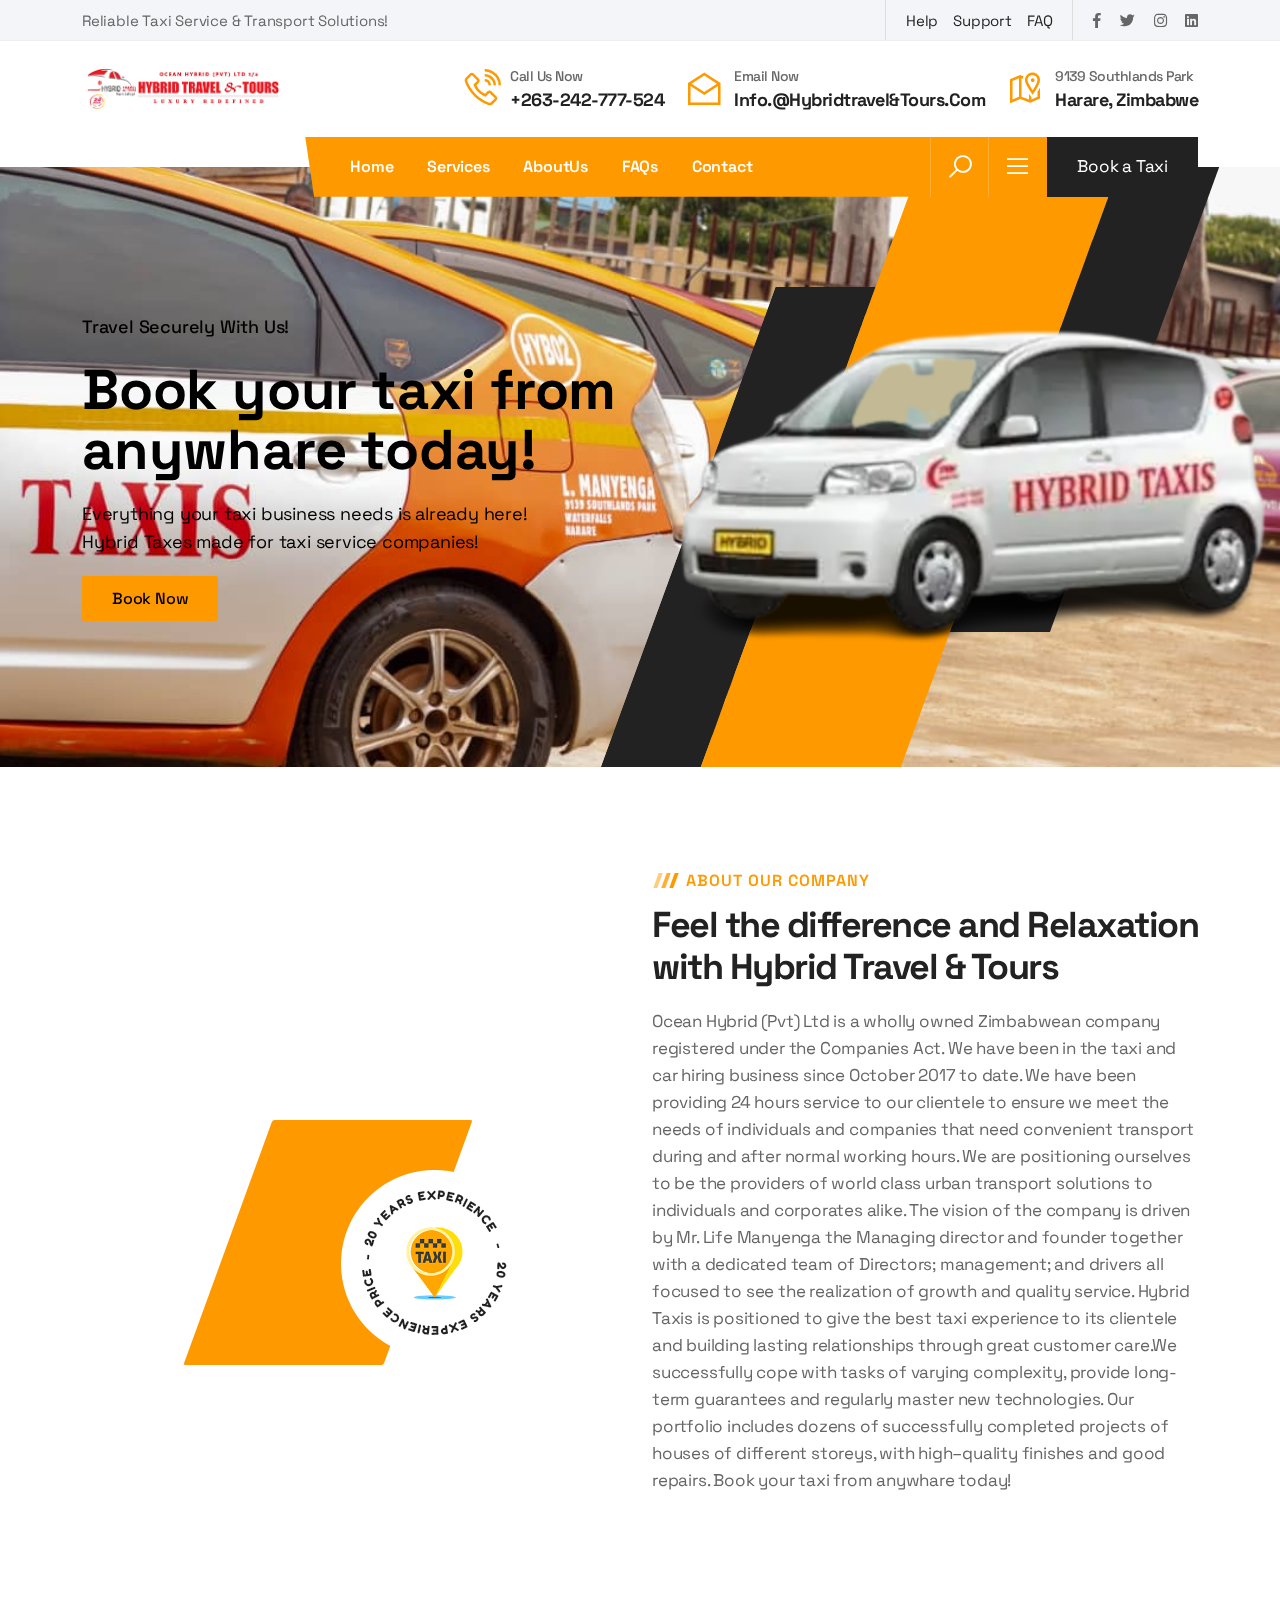
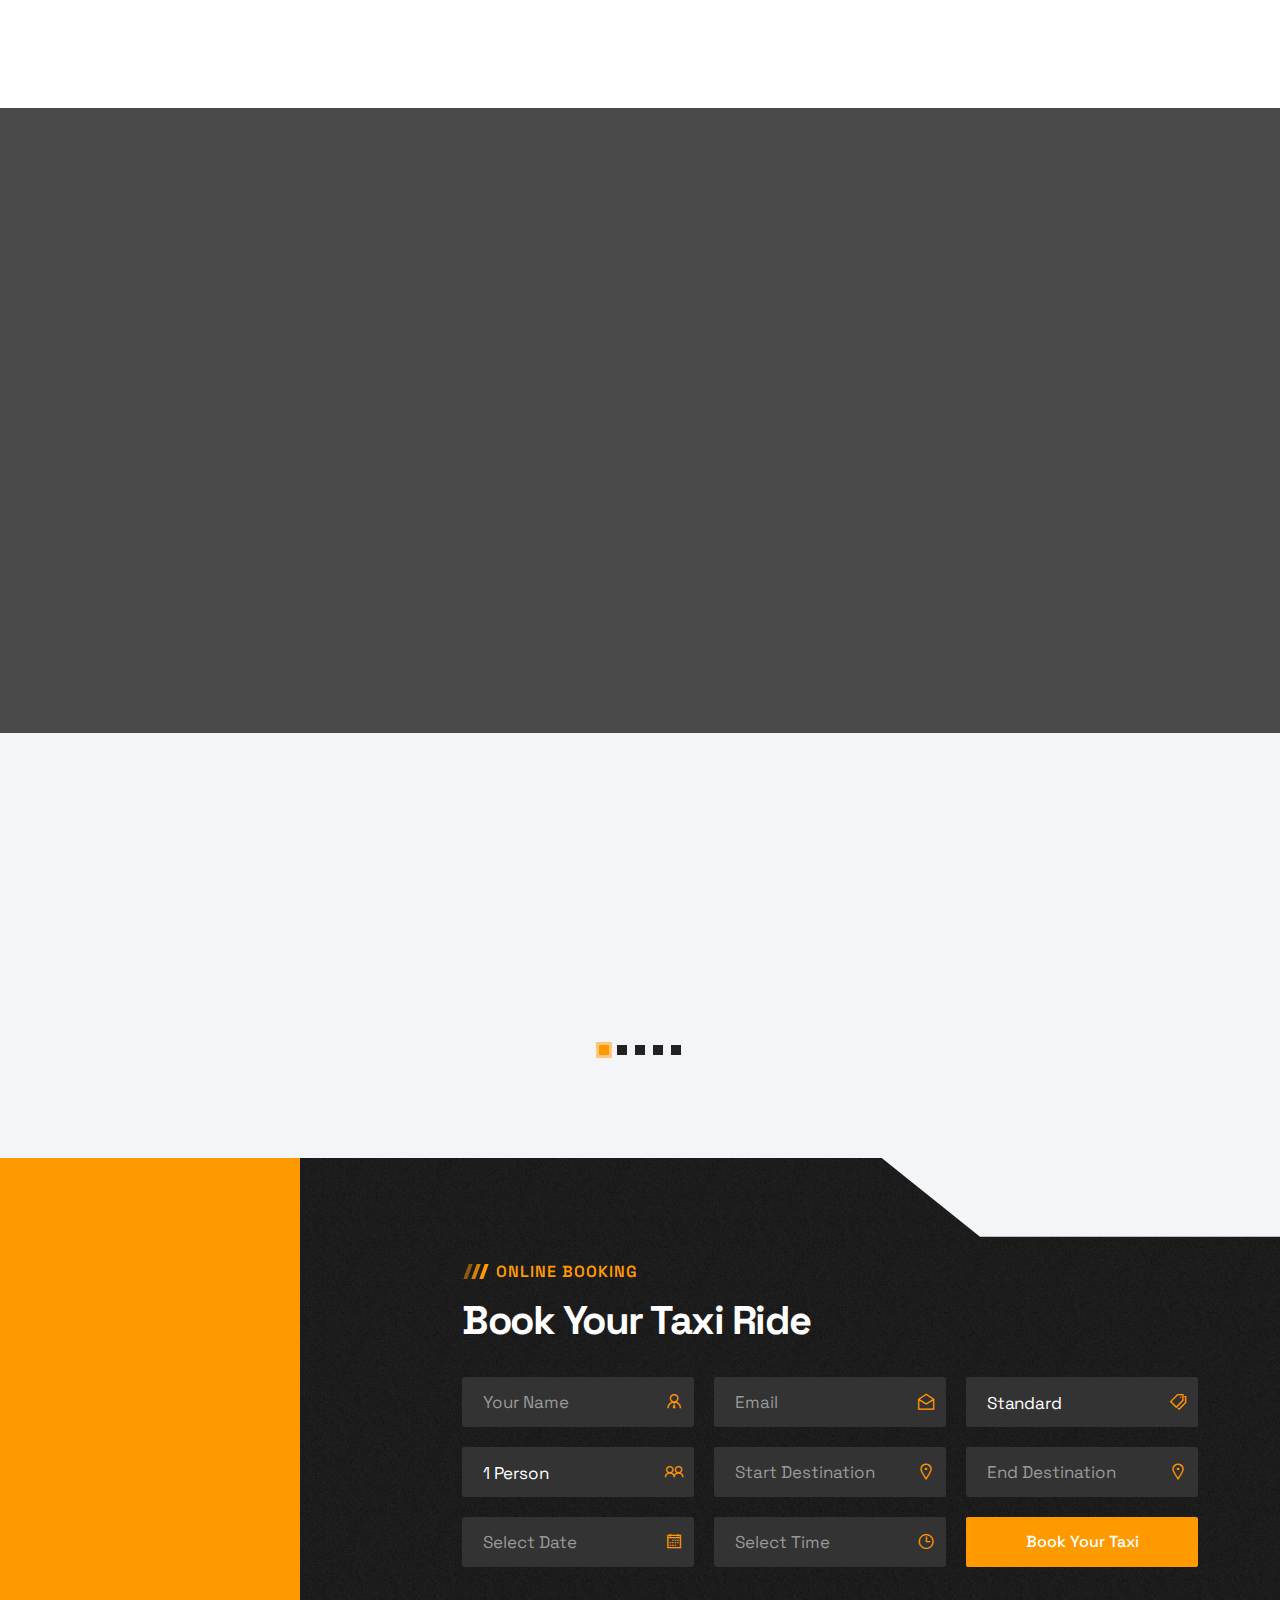
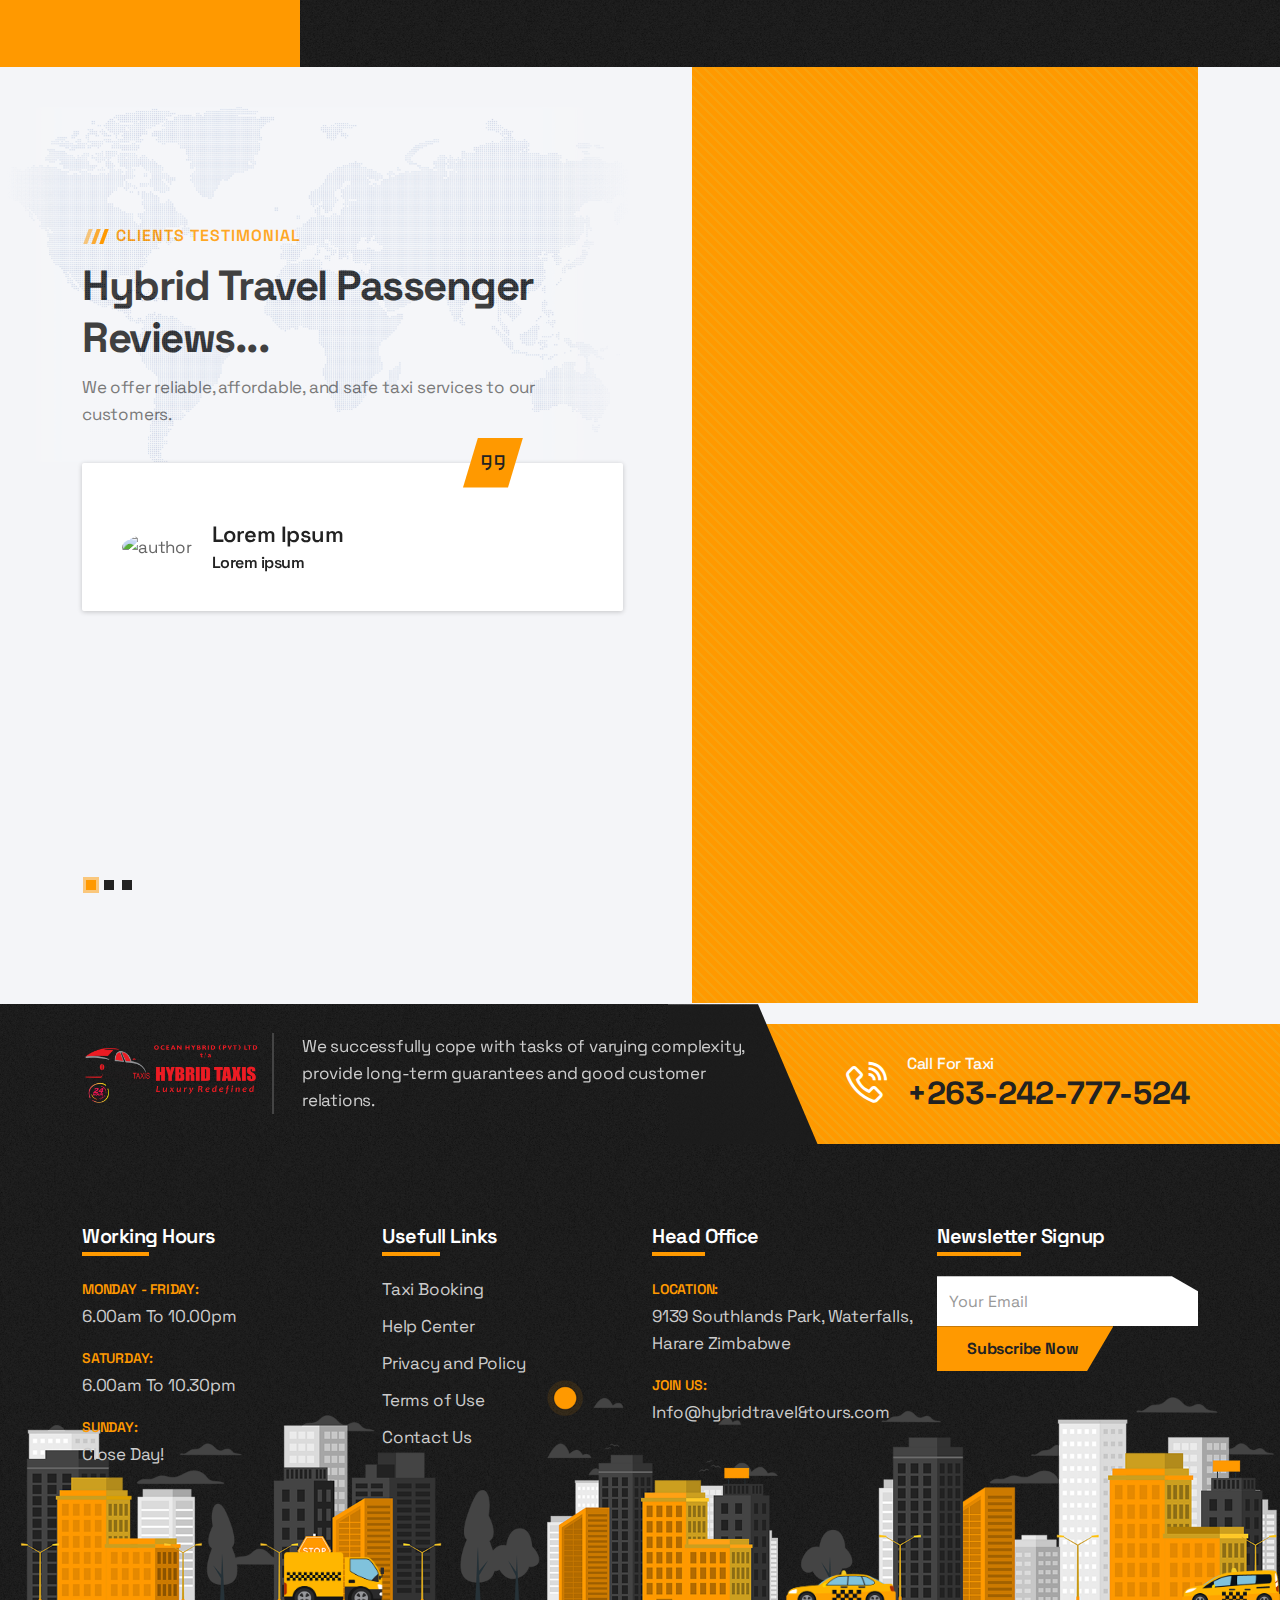
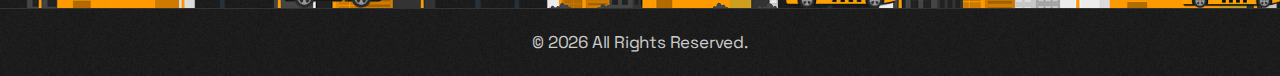
==== commit 754a49c0: "deleted unused pages and added twitter feed to testimonials" ====
--- a/index.html
+++ b/index.html
@@ -9,7 +9,7 @@
 <head>
     <meta charset="utf-8">
     <meta name="viewport" content="width=device-width, initial-scale=1">
-    <meta name="description" content="Hybrid Travel Online Taxi Booking HTML5 Template">
+    <meta name="description" content="Hybrid Travel Online Taxi Booking ">
     <meta name="author" content="DynamicLayers">
 
     <title>Hybrid Taxes - Hop in, Lets go.</title>
@@ -118,39 +118,11 @@
                     </div><!--/.site-logo-->
                     <div class="header-menu-wrap">
                         <ul class="nav-menu">
-                            <li>
-                                <a href="index.html">Home</a>
-                            </li>
-                            <li class="dropdown_menu">
-                                <a href="about-us.html">Company</a>
-                                <ul>
-                                    <li><a href="about-us.html">About Us</a></li>
-                                    <li><a href="about-company.html">About Company</a></li>
-                                    <li><a href="our-services.html">Our Services</a></li>
-                                    <li><a href="service-details.html">Services Details</a></li>
-                                    <li><a href="book-taxi.html">Book a Ride</a></li>
-                                </ul>
-                            </li>
-                            <li class="dropdown_menu">
-                                <a href="our-taxi.html">Our Taxi</a>
-                                <ul>
-                                    <li><a href="our-taxi.html">Taxi Lists</a></li>
-                                    <li><a href="taxi-details.html">Taxi Details</a></li>
-                                </ul>
-                            </li>
-                            <li class="dropdown_menu">
-                                <a href="#">Pages</a>
-                                <ul>
-                                    <li><a href="our-drivers.html">Our Drivers</a></li>
-                                    <li><a href="driver-details.html">Driver Details</a></li>
-                                    <li><a href="testimonials.html">Customer Reviews</a></li>
-                                    <li><a href="faqs.html">Help &amp; Faq's</a></li>
-                                </ul>
-                            </li>
-                            <li>
-                                <a href="blog-grid.html">Blog</a>
-                            </li>
-                            <li><a href="contact.html">Contact</a></li>
+                            <li> <a href="index.html">Home</a> </li>
+                            <li> <a href="service-details.html">Services</a> </li>
+                            <li> <a href="about-us.html">AboutUs</a> </li>
+                            <li> <a href="faqs">FAQs</a> </li>
+                            <li> <a href="contact.html">Contact</a> </li>
                         </ul>
                     </div>
                     <div class="menu-right-item">
@@ -530,7 +502,7 @@
                                 <div class="swiper-slide">
                                     <div class="testi-item">
                                         <div class="quote-icon"><i class="las la-quote-right"></i></div>
-                                        <p>Lorem ipsum dolor sit amet consectetur adipisicing elit. Aliquam, consequuntur fugit totam ipsa repellendus labore dolorum ut error magni ratione soluta obcaecati voluptatum suscipit iusto atque repudiandae quia sint culpa?</p>
+                                        <p><div class='sk-ww-twitter-feed' data-embed-id='174451'></div><script src='https://widgets.sociablekit.com/twitter-feed/widget.js' async defer></script></p>
                                         <div class="testi-author">
                                             <div class="author-thumb"><img src="assets/img/comment-1.png" alt="author">
                                             </div>
